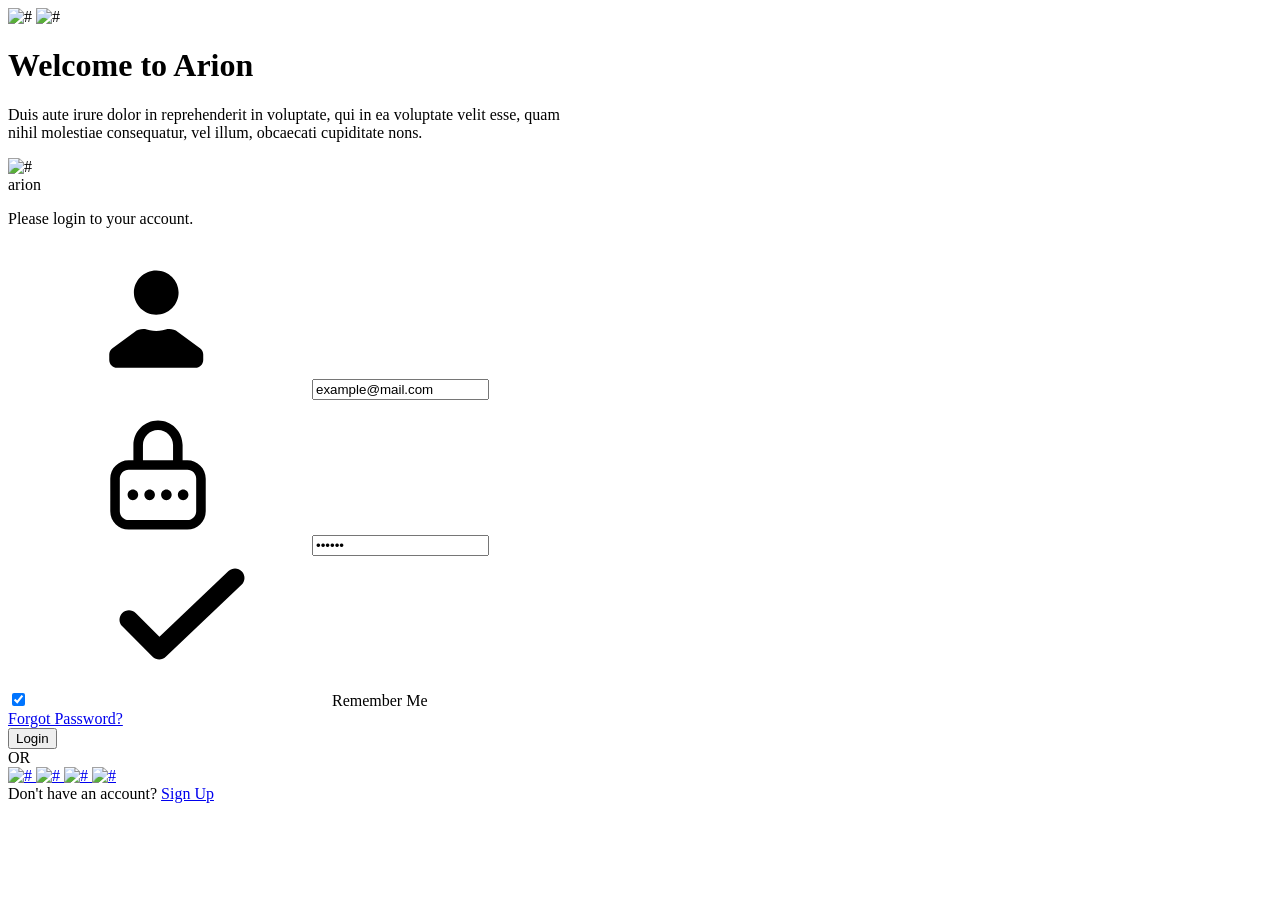
==== src/main/resources/templates/login.html @ 551877e9 "添加前端模板页面" ====
<!DOCTYPE html>
<html class="no-js" lang="en" data-theme="light">

<head>
    <meta charset="utf-8" />
    <meta http-equiv="X-UA-Compatible" content="IE=edge" />
    <meta name="MobileOptimized" content="320" />
    <meta name="HandheldFriendly" content="True" />
    <meta name="viewport" content="width=device-width, initial-scale=1.0" />
    <title>Arion Admin Dashboard</title>
    <meta name="description" content="Arion — This is the best dashboard" />
    <meta name="msapplication-tap-highlight" content="no" />
    <meta name="mobile-web-app-capable" content="yes" />
    <meta name="application-name" content="Arion — This is the best dashboard" />
    <meta name="apple-mobile-web-app-title" content="Arion Admin Dashboard" />
    <meta name="apple-mobile-web-app-capable" content="yes" />
    <meta name="apple-mobile-web-app-status-bar-style" content="black" />
    <link rel="stylesheet" href="css/bootstrap.min.css" />
    <link rel="stylesheet" href="css/apexcharts.css" />
    <link rel="stylesheet" href="css/tippy/tippy.css" />
    <link rel="stylesheet" href="css/flatpickr.min.css" />
    <link rel="stylesheet" href="css/select2.min.css" />
    <link rel="stylesheet" href="css/quill/quill.snow.css" />
    <link rel="stylesheet" href="css/quill/quill.core.css" />
    <link rel="stylesheet" href="css/filepond.min.css" />
    <link rel="stylesheet" href="css/filepond-plugin-image-preview.min.css" />
    <link rel="stylesheet" href="css/swiper-bundle.min.css" />
    <link rel="stylesheet" href="css/style.css" />
    <link rel="apple-touch-icon" sizes="57x57" href="img/content/favicons/apple-icon-57x57.png" />
    <link rel="apple-touch-icon" sizes="60x60" href="img/content/favicons/apple-icon-60x60.png" />
    <link rel="apple-touch-icon" sizes="72x72" href="img/content/favicons/apple-icon-72x72.png" />
    <link rel="apple-touch-icon" sizes="76x76" href="img/content/favicons/apple-icon-76x76.png" />
    <link rel="apple-touch-icon" sizes="114x114" href="img/content/favicons/apple-icon-114x114.png" />
    <link rel="apple-touch-icon" sizes="120x120" href="img/content/favicons/apple-icon-120x120.png" />
    <link rel="apple-touch-icon" sizes="144x144" href="img/content/favicons/apple-icon-144x144.png" />
    <link rel="apple-touch-icon" sizes="152x152" href="img/content/favicons/apple-icon-152x152.png" />
    <link rel="apple-touch-icon" sizes="180x180" href="img/content/favicons/apple-icon-180x180.png" />
    <link rel="icon" type="image/png" sizes="192x192" href="img/content/favicons/android-icon-192x192.png" />
    <link rel="icon" type="image/png" sizes="32x32" href="img/content/favicons/favicon-32x32.png" />
    <link rel="icon" type="image/png" sizes="96x96" href="img/content/favicons/favicon-96x96.png" />
    <link rel="icon" type="image/png" sizes="16x16" href="img/content/favicons/favicon-16x16.png" />
    <!-- <link rel="manifest" href="img/content/favicons/manifest.json" />-->
    <meta name="msapplication-TileColor" content="#ffffff" />
    <meta name="msapplication-TileImage" content="/ms-icon-144x144.png" />
    <meta name="theme-color" content="#ffffff" />
</head>

<body>
    <svg xmlns="http://www.w3.org/2000/svg" style="border: 0 !important; clip: rect(0 0 0 0) !important; height: 1px !important; margin: -1px !important; overflow: hidden !important; padding: 0 !important; position: absolute !important; width: 1px !important;"
    class="root-svg-symbols-element">
        <symbol id="icon-action" viewBox="0 0 22 22">
            <path d="M14.2 6.6H6.2V5L3 7.8L6.2 10.6V9H14.2V6.6ZM19 13.4L15.8 10.6V12.2H7.8V14.6H15.8V16.2L19 13.4Z" />
        </symbol>
        <symbol id="icon-archive" viewBox="0 0 14 13">
            <path d="M13,5v6a2,2,0,0,1-2,2H3a2,2,0,0,1-2-2V5A1,1,0,0,1,0,4V1A1,1,0,0,1,1,0H13a1,1,0,0,1,1,1V4A1,1,0,0,1,13,5ZM2,11a1,1,0,0,0,1,1h8a1,1,0,0,0,1-1V5H2ZM13,1H1V4H13ZM8.5,8h-3a.5.5,0,0,1,0-1h3a.5.5,0,0,1,0,1Z" />
        </symbol>
        <symbol id="icon-arrow-down" viewBox="0 0 22 22">
            <path d="M7 8H15L11 13L7 8Z" />
        </symbol>
        <symbol id="icon-attachment" viewBox="0 0 22 22">
            <path d="M7.91455 19C6.86045 19 5.87319 18.5469 5.16067 17.8245C3.77883 16.4236 3.39404 13.9787 5.33105 12.0154C6.46505 10.8659 11.01 6.25768 13.278 3.95803C14.0835 3.14169 15.1082 2.82576 16.089 3.09271C17.0534 3.35394 17.8426 4.15477 18.101 5.13194C18.3635 6.12788 18.0529 7.16708 17.2483 7.98343L9.64776 15.6897C9.21405 16.1297 8.72327 16.3901 8.23087 16.4424C7.74254 16.4946 7.27703 16.3363 6.95094 16.0056C6.3607 15.4048 6.27592 14.2774 7.2591 13.2815L12.5973 7.86914C12.8166 7.64709 13.172 7.64709 13.3913 7.86914C13.6106 8.09119 13.6106 8.45201 13.3913 8.67406L8.05233 14.0872C7.5909 14.5542 7.54851 15.0007 7.74498 15.2007C7.8314 15.2873 7.96184 15.3273 8.11266 15.3101C8.34337 15.2864 8.60669 15.1338 8.85371 14.8848L16.4542 7.17933C16.976 6.65034 17.1757 6.02828 17.0167 5.42827C16.8602 4.83642 16.3825 4.35233 15.7996 4.19314C15.2077 4.03232 14.593 4.23559 14.0713 4.76458C11.8033 7.06504 7.2591 11.6725 6.12428 12.8219C4.64381 14.3232 4.99844 16.0514 5.9539 17.0204C6.91018 17.9894 8.61321 18.3502 10.0945 16.8473L18.0415 8.78998C18.2608 8.56793 18.6162 8.56793 18.8355 8.78998C19.0548 9.01202 19.0548 9.37285 18.8355 9.59571L10.8886 17.653C9.95184 18.6016 8.90263 19 7.91455 19Z"
            />
        </symbol>
        <symbol id="icon-back-time" viewBox="0 0 22 22">
            <path d="M12.0118 4C8.21165 4 5.12022 7.04073 5.02789 10.8259V11.0009H3L6.07262 14.325L9.05974 11.0009H6.77537V10.8259C6.86684 8.00622 9.17601 5.75085 12.0118 5.75085C14.9066 5.75085 17.2534 8.10183 17.2534 11.0009C17.2534 13.8999 14.9066 16.2509 12.0118 16.2509C10.8517 16.2509 9.77959 15.871 8.91098 15.2324L7.70895 16.5163C8.89559 17.4451 10.3892 18 12.0118 18C15.8718 18 19 14.8671 19 11.0009C19 7.13463 15.8718 4 12.0118 4ZM11.1569 6.73256V11.0009C11.1569 11.1118 11.18 11.2228 11.2227 11.327C11.2663 11.4311 11.3287 11.5259 11.4074 11.6044L14.1431 14.3361C14.3851 14.1799 14.6134 14.004 14.816 13.8L12.8667 11.8545V6.73256H11.1569Z"
            />
        </symbol>
        <symbol id="icon-bell" viewBox="0 0 22 22">
            <path fill-rule="evenodd" clip-rule="evenodd" d="M10.31 4.757C10.31 4.757 10.314 4.764 10.319 4.782C10.312 4.767 10.309 4.758 10.31 4.757ZM11.824 6.687L11 6.425L10.176 6.687C10.168 6.69 10.155 6.695 10.137 6.703C10.078 6.729 9.978 6.777 9.858 6.851C9.611 7.003 9.329 7.234 9.113 7.564C8.634 8.297 8.635 9.072 8.635 9.38V9.4C8.635 10.049 8.462 11.135 7.933 12.405C7.58 13.255 7.127 14.04 6.786 14.579C7.214 14.645 7.668 14.698 8.045 14.726C8.2 14.738 8.348 14.749 8.49 14.76C9.36 14.827 10.042 14.88 11 14.88C11.958 14.88 12.64 14.827 13.51 14.76C13.652 14.749 13.8 14.738 13.955 14.726C14.332 14.698 14.786 14.645 15.214 14.579C14.872 14.04 14.42 13.255 14.067 12.405C13.538 11.135 13.365 10.049 13.365 9.4V9.38C13.365 9.072 13.366 8.297 12.887 7.564C12.671 7.234 12.389 7.003 12.142 6.851C12.022 6.777 11.922 6.729 11.863 6.703C11.845 6.695 11.832 6.69 11.824 6.687ZM5.791 14.373L5.796 14.376C5.792 14.374 5.791 14.373 5.791 14.373ZM16.209 14.373C16.209 14.373 16.208 14.374 16.204 14.376L16.209 14.373ZM11.681 4.782C11.686 4.764 11.69 4.757 11.69 4.757C11.691 4.758 11.688 4.767 11.681 4.782ZM10.011 3.4C10.467 3 10.888 3 11 3C11.112 3 11.533 3 11.989 3.4C12.446 3.8 12.522 4.6 12.522 4.6C12.522 4.6 13.854 5.023 14.728 6.36C15.572 7.65 15.567 8.982 15.565 9.362V9.4C15.565 9.72 15.665 10.52 16.098 11.56C16.531 12.6 17.163 13.56 17.391 13.88C17.437 13.944 17.488 14.007 17.542 14.072C17.756 14.334 18 14.633 18 15.16C18 15.818 17.62 16.12 17.163 16.36C16.707 16.6 15.185 16.84 14.12 16.92C13.972 16.931 13.828 16.942 13.688 16.953H13.687C12.814 17.021 12.048 17.08 11 17.08C9.952 17.08 9.186 17.021 8.313 16.953H8.312C8.172 16.942 8.028 16.931 7.88 16.92C6.815 16.84 5.293 16.6 4.837 16.36C4.38 16.12 4 15.818 4 15.16C4 14.633 4.244 14.334 4.458 14.072C4.512 14.007 4.563 13.944 4.609 13.88C4.837 13.56 5.469 12.6 5.902 11.56C6.335 10.52 6.435 9.72 6.435 9.4V9.362C6.433 8.982 6.428 7.65 7.272 6.36C8.146 5.023 9.478 4.6 9.478 4.6C9.478 4.6 9.554 3.8 10.011 3.4ZM9.096 17.704C9.096 17.704 9.5 19 11 19C12.5 19 12.905 17.704 12.905 17.704H9.096Z"
            />
        </symbol>
        <symbol id="icon-bill" viewBox="0 0 42 42">
            <path fill-rule="evenodd" clip-rule="evenodd" d="M9.54541 6.36943V35.8611C9.54541 36.1224 9.83734 36.2742 10.0473 36.1222L12.8597 34.0858C13.079 33.9271 13.3735 33.9258 13.5941 34.0828L16.415 36.0907C16.747 36.327 17.1906 36.3243 17.5197 36.084L20.2487 34.0908C20.4697 33.9294 20.7677 33.9288 20.9894 34.0893L23.7566 36.0928C24.0822 36.3286 24.5188 36.333 24.8489 36.1038L27.7776 34.0709C27.9947 33.9202 28.2811 33.9208 28.4975 34.0723L31.4476 36.1372C31.6581 36.2845 31.9454 36.132 31.9454 35.8731V6.36943C31.9454 6.01479 31.6613 5.72729 31.3109 5.72729H10.18C9.82951 5.72729 9.54541 6.01479 9.54541 6.36943ZM12.9721 12.2771C12.9721 11.9225 13.2562 11.635 13.6066 11.635H22.0463C22.3968 11.635 22.6808 11.9225 22.6808 12.2771C22.6808 12.6318 22.3968 12.9193 22.0463 12.9193H13.6066C13.2562 12.9193 12.9721 12.6318 12.9721 12.2771ZM12.9721 14.942C12.9721 14.5873 13.2562 14.2998 13.6066 14.2998H20.1744C20.5248 14.2998 20.8089 14.5873 20.8089 14.942C20.8089 15.2966 20.5248 15.5841 20.1744 15.5841H13.6066C13.2562 15.5841 12.9721 15.2966 12.9721 14.942ZM12.9721 18.4737C12.9721 18.1191 13.2562 17.8316 13.6066 17.8316H22.0463C22.3968 17.8316 22.6808 18.1191 22.6808 18.4737C22.6808 18.8284 22.3968 19.1159 22.0463 19.1159H13.6066C13.2562 19.1159 12.9721 18.8284 12.9721 18.4737ZM12.9721 21.2028C12.9721 20.8481 13.2562 20.5607 13.6066 20.5607H20.1744C20.5248 20.5607 20.8089 20.8481 20.8089 21.2028C20.8089 21.5575 20.5248 21.8449 20.1744 21.8449H13.6066C13.2562 21.8449 12.9721 21.5575 12.9721 21.2028ZM12.9721 24.7345C12.9721 24.3799 13.2562 24.0925 13.6066 24.0925H22.0463C22.3968 24.0925 22.6808 24.3799 22.6808 24.7345C22.6808 25.0891 22.3968 25.3767 22.0463 25.3767H13.6066C13.2562 25.3767 12.9721 25.0891 12.9721 24.7345ZM12.9721 27.4636C12.9721 27.109 13.2562 26.8215 13.6066 26.8215H20.1744C20.5248 26.8215 20.8089 27.109 20.8089 27.4636C20.8089 27.8183 20.5248 28.1057 20.1744 28.1057H13.6066C13.2562 28.1057 12.9721 27.8183 12.9721 27.4636ZM24.8542 12.2771C24.8542 11.9225 25.1384 11.635 25.4888 11.635H28.1381C28.4886 11.635 28.7726 11.9225 28.7726 12.2771C28.7726 12.6318 28.4886 12.9193 28.1381 12.9193H25.4888C25.1384 12.9193 24.8542 12.6318 24.8542 12.2771ZM25.4888 14.2998C25.1384 14.2998 24.8542 14.5873 24.8542 14.942C24.8542 15.2966 25.1384 15.5841 25.4888 15.5841H28.1381C28.4886 15.5841 28.7726 15.2966 28.7726 14.942C28.7726 14.5873 28.4886 14.2998 28.1381 14.2998H25.4888ZM24.8542 18.4737C24.8542 18.1191 25.1384 17.8316 25.4888 17.8316H28.1381C28.4886 17.8316 28.7726 18.1191 28.7726 18.4737C28.7726 18.8284 28.4886 19.1159 28.1381 19.1159H25.4888C25.1384 19.1159 24.8542 18.8284 24.8542 18.4737ZM25.4888 20.5607C25.1384 20.5607 24.8542 20.8481 24.8542 21.2027C24.8542 21.5575 25.1384 21.8449 25.4888 21.8449H28.1381C28.4886 21.8449 28.7726 21.5575 28.7726 21.2027C28.7726 20.8481 28.4886 20.5607 28.1381 20.5607H25.4888ZM24.8542 24.7346C24.8542 24.3799 25.1384 24.0925 25.4888 24.0925H28.1381C28.4886 24.0925 28.7726 24.3799 28.7726 24.7346C28.7726 25.0892 28.4886 25.3767 28.1381 25.3767H25.4888C25.1384 25.3767 24.8542 25.0892 24.8542 24.7346ZM25.4888 26.8215C25.1384 26.8215 24.8542 27.1091 24.8542 27.4637C24.8542 27.8183 25.1384 28.1057 25.4888 28.1057H28.1381C28.4886 28.1057 28.7726 27.8183 28.7726 27.4637C28.7726 27.1091 28.4886 26.8215 28.1381 26.8215H25.4888Z"
            />
        </symbol>
        <symbol id="icon-calendar" viewBox="0 0 22 22">
            <path d="M17.2222 4.77778H16.3333V6.55556H13.6667V4.77778H8.33333V6.55556H5.66667V4.77778H4.77778C3.79911 4.77778 3 5.57778 3 6.55556V17.2222C3 18.2 3.79911 19 4.77778 19H17.2222C18.2 19 19 18.2 19 17.2222V6.55556C19 5.57778 18.2 4.77778 17.2222 4.77778ZM17.2222 17.2222H4.77778V10.1111H17.2222V17.2222ZM7.88889 3H6.11111V6.11111H7.88889V3ZM15.8889 3H14.1111V6.11111H15.8889V3Z"
            />
        </symbol>
        <symbol id="icon-camera" viewBox="0 0 50 50">
            <path d="M25.0002 22.4431C21.9875 22.4431 19.5456 24.9249 19.5456 27.9828C19.5456 31.0408 21.9875 33.5226 25.0002 33.5226C28.0111 33.5226 30.4547 31.0408 30.4547 27.9828C30.4547 24.9249 28.0111 22.4431 25.0002 22.4431ZM39.5456 16.9033H35.182C34.582 16.9033 33.9347 16.4306 33.7475 15.8507L32.6184 12.4142C32.4275 11.8363 31.7838 11.3635 31.182 11.3635H18.8184C18.2184 11.3635 17.5711 11.8363 17.3838 12.4124L16.2529 15.8507C16.0638 16.4306 15.4184 16.9033 14.8184 16.9033H10.4547C8.45472 16.9033 6.81836 18.5652 6.81836 20.5965V37.2158C6.81836 39.247 8.45472 40.909 10.4547 40.909H39.5456C41.5456 40.909 43.182 39.247 43.182 37.2158V20.5965C43.182 18.5652 41.5456 16.9033 39.5456 16.9033ZM25.0002 37.2158C19.9784 37.2158 15.9093 33.0831 15.9093 27.9828C15.9093 22.8826 19.9784 18.7499 25.0002 18.7499C30.0202 18.7499 34.0911 22.8826 34.0911 27.9828C34.0911 33.0831 30.0202 37.2158 25.0002 37.2158ZM38.6365 22.8124C37.9329 22.8124 37.3638 22.2326 37.3638 21.5179C37.3638 20.807 37.9329 20.2253 38.6365 20.2253C39.3402 20.2253 39.9093 20.8051 39.9093 21.5179C39.9093 22.2326 39.3402 22.8124 38.6365 22.8124Z"
            />
        </symbol>
        <symbol id="icon-cart" viewBox="0 0 22 22">
            <path d="M18.4658 8.33345H14.0151L12.4044 9.94411C12.0018 10.3468 11.4658 10.5681 10.8969 10.5681C10.3262 10.5681 9.79111 10.3459 9.38756 9.94322C8.98578 9.54144 8.76356 9.00633 8.76267 8.43656C8.76267 8.40189 8.77156 8.36811 8.77244 8.33345H3.53333C3.23822 8.33345 3 8.57167 3 8.86678V11.0001H19V8.86678C19 8.57167 18.76 8.33345 18.4658 8.33345ZM11.6827 9.22145L16.176 4.72811C16.3849 4.52011 16.3867 4.18322 16.1778 3.97344L15.36 3.15567C15.152 2.94767 14.8142 2.94856 14.6044 3.15567L10.1111 7.64989C9.67733 8.08367 9.67733 8.78767 10.1111 9.22145C10.5449 9.65433 11.248 9.65522 11.6827 9.22145ZM5.50933 17.4632C5.59556 17.8197 5.96711 18.1112 6.33333 18.1112H15.6667C16.0329 18.1112 16.4044 17.8197 16.4907 17.4632L17.8444 11.889H4.15556L5.50933 17.4632Z"
            />
        </symbol>
        <symbol id="icon-chat-messages" viewBox="0 0 22 22">
            <path d="M7.64 12.96V8H4.6C3.72 8 3 8.72 3 9.6V14.4C3 15.28 3.72 16 4.6 16H5.4V18.4L7.8 16H11.8C12.68 16 13.4 15.28 13.4 14.4V12.944C13.3488 12.9552 13.2944 12.9608 13.24 12.9608H7.64V12.96ZM17.4 4H10.2C9.32 4 8.6 4.72 8.6 5.6V12H14.2L16.6 14.4V12H17.4C18.28 12 19 11.2808 19 10.4V5.6C19 4.72 18.28 4 17.4 4Z"
            />
        </symbol>
        <symbol id="icon-chat" viewBox="0 0 22 22">
            <path d="M7.64 12.96V8H4.6C3.72 8 3 8.72 3 9.6V14.4C3 15.28 3.72 16 4.6 16H5.4V18.4L7.8 16H11.8C12.68 16 13.4 15.28 13.4 14.4V12.944C13.3488 12.9552 13.2944 12.9608 13.24 12.9608H7.64V12.96ZM17.4 4H10.2C9.32 4 8.6 4.72 8.6 5.6V12H14.2L16.6 14.4V12H17.4C18.28 12 19 11.2808 19 10.4V5.6C19 4.72 18.28 4 17.4 4Z"
            />
        </symbol>
        <symbol id="icon-checked" viewBox="0 0 14 12">
            <path d="M11.7917 1.2358C12.0798 1.53914 12.0675 2.01865 11.7642 2.30682L5.7036 8.06439C5.40574 8.34735 4.93663 8.34134 4.64613 8.05084L2.22189 5.6266C1.92604 5.33074 1.92604 4.85107 2.22189 4.55522C2.51774 4.25937 2.99741 4.25937 3.29326 4.55522L5.19538 6.45734L10.7206 1.20834C11.024 0.920164 11.5035 0.93246 11.7917 1.2358Z"
            />
        </symbol>
        <symbol id="icon-chevron" viewBox="0 0 24 14">
            <path d="M1.41387 9.81571C2.21327 8.99672 10.6129 0.994835 10.6129 0.994835C11.042 0.557905 11.6004 0.338461 12.1588 0.338461C12.7172 0.338461 13.2756 0.557905 13.7008 0.994835C13.7008 0.994835 22.1043 8.99672 22.8998 9.81571C23.6992 10.6347 23.7541 12.1081 22.8998 12.98C22.0495 13.8539 20.8602 13.9225 19.8158 12.98L12.1588 5.63843L4.50176 12.98C3.45744 13.9225 2.26617 13.8539 1.41387 12.98C0.559601 12.1081 0.612502 10.6347 1.41387 9.81571Z"
            />
        </symbol>
        <symbol id="icon-clipboard" viewBox="0 0 22 22">
            <path fill-rule="evenodd" clip-rule="evenodd" d="M14.365 7L15.3507 4.6C15.9825 4.6 16.5008 5.1032 16.5 5.72V17.88C16.5 18.4952 15.9825 19 15.3499 19H6.14926C5.51672 19 5 18.496 5 17.88V5.72C5 5.1032 5.51672 4.6 6.15008 4.6L7.13587 7H14.365ZM14.4471 4.6L13.7078 6.2H7.79224L7.05372 4.6H8.84456L9.43603 3H12.0648L12.6554 4.6H14.4471ZM7.46458 9.39999H14.0365V10.2H7.46458V9.39999ZM7.46458 15.8H14.0365V16.6H7.46458V15.8ZM14.0365 12.6H7.46458V13.4H14.0365V12.6Z"
            />
        </symbol>
        <symbol id="icon-clock" viewBox="0 0 22 22">
            <path d="M11.0004 3C6.58148 3 3 6.58148 3 10.9996C3 15.4185 6.58148 19 11.0004 19C15.4177 19 19 15.4185 19 10.9996C19 6.58148 15.4177 3 11.0004 3ZM10.9996 17.3326C7.50226 17.3326 4.66658 14.4977 4.66658 10.9996C4.66658 7.50227 7.50143 4.66658 10.9996 4.66658C14.4969 4.66658 17.3334 7.50143 17.3334 10.9996C17.3334 14.4969 14.4969 17.3326 10.9996 17.3326ZM12 6H10.3334V11.2039L7.37857 12.9105L8.21186 14.3537L11.6409 12.373C11.8392 12.2588 12 11.9789 12 11.7497C12 8.90718 12 9.70745 12 6Z"
            />
        </symbol>
        <symbol id="icon-comments" viewBox="0 0 22 22">
            <path d="M3 5.60714V14.4464C3 15.3175 3.7328 16.0536 4.6 16.0536H6.73333V18.7321C6.73333 18.8428 6.80107 18.9421 6.90373 18.9821C6.9352 18.9944 6.96773 19 7 19C7.0736 19 7.1456 18.9695 7.19733 18.9124L9.78453 16.0536H17.4C18.2672 16.0536 19 15.3175 19 14.4464V5.60714C19 4.73607 18.2672 4 17.4 4H4.6C3.7328 4 3 4.73607 3 5.60714ZM13.6667 9.89286C13.6667 9.30196 14.1451 8.82143 14.7333 8.82143C15.3216 8.82143 15.8 9.30196 15.8 9.89286C15.8 10.4837 15.3216 10.9643 14.7333 10.9643C14.1451 10.9643 13.6667 10.4837 13.6667 9.89286ZM9.93333 9.89286C9.93333 9.30196 10.4117 8.82143 11 8.82143C11.5883 8.82143 12.0667 9.30196 12.0667 9.89286C12.0667 10.4837 11.5883 10.9643 11 10.9643C10.4117 10.9643 9.93333 10.4837 9.93333 9.89286ZM6.2 9.89286C6.2 9.30196 6.6784 8.82143 7.26667 8.82143C7.85493 8.82143 8.33333 9.30196 8.33333 9.89286C8.33333 10.4837 7.85493 10.9643 7.26667 10.9643C6.6784 10.9643 6.2 10.4837 6.2 9.89286Z"
            />
        </symbol>
        <symbol id="icon-contacts" viewBox="0 0 22 22">
            <path d="M18.2 6H3.8C3.3576 6 3 6.3576 3 6.8V16.4C3 16.8416 3.3576 17.2 3.8 17.2H18.2C18.6424 17.2 19 16.8416 19 16.4V6.8C19 6.3584 18.6424 6 18.2 6ZM13.4 9.2H16.6V10H13.4V9.2ZM11.8 15.4424C11.6968 15.3608 11.5656 15.2816 11.3768 15.2C10.4328 14.7936 9.008 14.192 9.008 13.4592C9.008 13.0184 9.2952 13.1624 9.4224 12.356C9.4752 12.0216 9.7304 12.3504 9.7784 11.5872C9.7784 11.2832 9.6392 11.2072 9.6392 11.2072C9.6392 11.2072 9.7096 10.7576 9.7376 10.4104C9.7664 10.048 9.5608 8.9704 8.716 8.7328C8.5672 8.5824 8.4672 8.644 8.9224 8.4032C7.9272 8.356 7.6952 8.8768 7.1656 9.26C6.7144 9.596 6.592 10.128 6.6144 10.4112C6.644 10.7576 6.7144 11.208 6.7144 11.208C6.7144 11.208 6.5744 11.2832 6.5744 11.5872C6.6232 12.3504 6.8784 12.0216 6.9304 12.356C7.0568 13.1624 7.3456 13.0184 7.3456 13.4592C7.3456 14.192 5.9208 14.7936 4.9768 15.2C4.8144 15.2704 4.6976 15.3384 4.6 15.408V7.6H11.8V15.4424ZM17.4 12.4H13.4V11.6H17.4V12.4Z"
            />
        </symbol>
        <symbol id="icon-credit-card" viewBox="0 0 22 22">
            <path d="M17.4 6H4.6C3.7192 6 3 6.70714 3 7.57143V15.4286C3 16.2929 3.7192 17 4.6 17H17.4C18.28 17 19 16.2929 19 15.4286V7.57143C19 6.70714 18.28 6 17.4 6ZM17.4 15.4286H4.6V10.7143H17.4V15.4286ZM17.4 8.35714H4.6V7.57143H17.4V8.35714ZM6.2 12.3643V12.8357H6.68V12.3643H6.2ZM9.08 13.3064V13.7786H10.04V13.3064H10.52V12.8349H11V12.3635H10.04V12.8349H9.5592V13.3064H9.08ZM11 13.7786V13.3064H10.5192V13.7786H11ZM8.6 13.7786V13.3064H7.64V13.7786H8.6ZM9.08 12.8349H9.56V12.3635H8.6V13.3056H9.08V12.8349ZM7.1592 13.3064H7.64V12.8349H8.12V12.3635H7.16V12.8349H6.68V13.3064H6.2V13.7786H7.1592V13.3064Z"
            />
        </symbol>
        <symbol id="icon-cross" viewBox="0 0 14 14">
            <path d="M4.91 3.992C5.14252 4.21583 7.41432 6.56773 7.41432 6.56773C7.53837 6.68788 7.60068 6.84423 7.60068 7.00058C7.60068 7.15694 7.53837 7.31329 7.41432 7.43234C7.41432 7.43234 5.14252 9.78533 4.91 10.0081C4.67747 10.2319 4.25916 10.2473 4.01162 10.0081C3.76352 9.76997 3.74405 9.43696 4.01162 9.14455L6.09596 7.00058L4.01162 4.85661C3.74405 4.5642 3.76352 4.23065 4.01162 3.992C4.25916 3.75281 4.67747 3.76762 4.91 3.992Z"
            />
            <path d="M9.08999 3.992C8.85747 4.21583 6.58566 6.56773 6.58566 6.56773C6.46162 6.68788 6.39931 6.84423 6.39931 7.00058C6.39931 7.15694 6.46162 7.31329 6.58566 7.43234C6.58566 7.43234 8.85747 9.78533 9.08999 10.0081C9.32251 10.2319 9.74083 10.2473 9.98837 10.0081C10.2365 9.76997 10.2559 9.43696 9.98837 9.14455L7.90402 7.00058L9.98837 4.85661C10.2559 4.5642 10.2365 4.23065 9.98837 3.992C9.74083 3.75281 9.32251 3.76762 9.08999 3.992Z"
            />
        </symbol>
        <symbol id="icon-dashboard" viewBox="0 0 22 22">
            <path d="M17.4 5H4.6C3.72 5 3 5.675 3 6.5V15.5C3 16.325 3.72 17 4.6 17H17.4C18.28 17 19 16.325 19 15.5V6.5C19 5.675 18.28 5 17.4 5ZM6.6 6.3125C6.9312 6.3125 7.2 6.5645 7.2 6.875C7.2 7.1855 6.9312 7.4375 6.6 7.4375C6.2688 7.4375 6 7.1855 6 6.875C6 6.5645 6.2688 6.3125 6.6 6.3125ZM4.4 6.875C4.4 6.5645 4.6688 6.3125 5 6.3125C5.3312 6.3125 5.6 6.5645 5.6 6.875C5.6 7.1855 5.3312 7.4375 5 7.4375C4.6688 7.4375 4.4 7.1855 4.4 6.875ZM17.4 15.5H4.6V8.75H17.4V15.5ZM17.4 7.25H7.8V6.5H17.4152L17.4 7.25Z"
            />
        </symbol>
        <symbol id="icon-detail" viewBox="0 0 22 22">
            <path d="M11.0004 3C6.58148 3 3 6.58148 3 10.9996C3 15.4185 6.58148 19 11.0004 19C15.4177 19 19 15.4185 19 10.9996C19 6.58148 15.4177 3 11.0004 3ZM11.747 5.88818C12.527 5.88818 12.7562 6.34066 12.7562 6.85813C12.7562 7.50393 12.2395 8.1014 11.3571 8.1014C10.6188 8.1014 10.2671 7.73059 10.2888 7.11645C10.2888 6.59898 10.7213 5.88818 11.747 5.88818ZM9.74882 15.791C9.21551 15.791 8.82636 15.4669 9.19884 14.0461L9.80965 11.5254C9.91547 11.1221 9.93297 10.9604 9.80965 10.9604C9.65049 10.9604 8.95802 11.2387 8.54971 11.5137L8.28389 11.0779C9.57966 9.99547 11.0696 9.3605 11.707 9.3605C12.2404 9.3605 12.3287 9.99047 12.0629 10.9604L11.3629 13.6103C11.2387 14.0786 11.2921 14.2402 11.4162 14.2402C11.5762 14.2402 12.0995 14.0469 12.6145 13.6411L12.9162 14.0461C11.6554 15.306 10.2813 15.791 9.74882 15.791Z"
            />
        </symbol>
        <symbol id="icon-details" viewBox="0 0 22 22">
            <path fill-rule="evenodd" clip-rule="evenodd" d="M7.44444 10.1111C7.44444 9.74292 7.74292 9.44444 8.11111 9.44444H14.3333C14.7015 9.44444 15 9.74292 15 10.1111C15 10.4793 14.7015 10.7778 14.3333 10.7778H8.11111C7.74292 10.7778 7.44444 10.4793 7.44444 10.1111ZM7.44444 12.7778C7.44444 12.4096 7.74292 12.1111 8.11111 12.1111H14.3333C14.7015 12.1111 15 12.4096 15 12.7778C15 13.146 14.7015 13.4444 14.3333 13.4444H8.11111C7.74292 13.4444 7.44444 13.146 7.44444 12.7778ZM7.44444 15.4444C7.44444 15.0763 7.74292 14.7778 8.11111 14.7778H11.2222C11.5904 14.7778 11.8889 15.0763 11.8889 15.4444C11.8889 15.8126 11.5904 16.1111 11.2222 16.1111H8.11111C7.74292 16.1111 7.44444 15.8126 7.44444 15.4444ZM11.4444 4.33333H6.33333V17.6667H16.1111V9C16.1111 9 12.9757 9 12.4578 9C11.9399 9 11.4444 8.47204 11.4444 8.00978C11.4444 7.54752 11.4444 4.33333 11.4444 4.33333ZM17.4444 8.33333V18.1111C17.4444 18.602 17.0465 19 16.5556 19H5.88889C5.39797 19 5 18.602 5 18.1111V3.88889C5 3.39797 5.39797 3 5.88889 3H12.1111L17.4444 8.33333Z"
            />
        </symbol>
        <symbol id="icon-doc" viewBox="0 0 31 40">
            <path fill-rule="evenodd" clip-rule="evenodd" d="M2.49998 0H19.7412L30.9999 11.215V37.5C30.9999 38.8812 29.88 40 28.4999 40H2.49998C1.11994 40 0 38.8812 0 37.5V2.49998C0 1.11877 1.12007 0 2.49998 0Z" fill="#26A6D1" />
            <path fill-rule="evenodd" clip-rule="evenodd" d="M30.9638 11.25H22.25C20.8699 11.25 19.75 10.1301 19.75 8.75004V0.0250244L30.9638 11.25Z" fill="#1E7EA0" />
            <path d="M5.7923 24C5.55897 24 5.37897 23.9367 5.2523 23.81C5.12564 23.6833 5.0623 23.5033 5.0623 23.27V17.68C5.0623 17.4467 5.12564 17.2667 5.2523 17.14C5.37897 17.0133 5.55897 16.95 5.7923 16.95H7.8023C8.56897 16.95 9.22897 17.09 9.78231 17.37C10.3356 17.65 10.759 18.0533 11.0523 18.58C11.3456 19.1067 11.4923 19.7367 11.4923 20.47C11.4923 21.2033 11.3456 21.8367 11.0523 22.37C10.7656 22.8967 10.3456 23.3 9.79231 23.58C9.23897 23.86 8.57564 24 7.8023 24H5.7923ZM7.6923 22.74C9.1923 22.74 9.9423 21.9833 9.9423 20.47C9.9423 18.9633 9.1923 18.21 7.6923 18.21H6.6223V22.74H7.6923ZM15.9293 24.09C15.2293 24.09 14.6193 23.9433 14.0993 23.65C13.5859 23.35 13.1893 22.93 12.9093 22.39C12.6293 21.8433 12.4893 21.2033 12.4893 20.47C12.4893 19.7367 12.6293 19.1 12.9093 18.56C13.1893 18.0133 13.5859 17.5933 14.0993 17.3C14.6193 17.0067 15.2293 16.86 15.9293 16.86C16.6293 16.86 17.2359 17.0067 17.7493 17.3C18.2693 17.5933 18.6693 18.0133 18.9493 18.56C19.2293 19.1 19.3693 19.7367 19.3693 20.47C19.3693 21.2033 19.2293 21.8433 18.9493 22.39C18.6693 22.93 18.2693 23.35 17.7493 23.65C17.2359 23.9433 16.6293 24.09 15.9293 24.09ZM15.9293 22.88C16.5159 22.88 16.9759 22.6733 17.3093 22.26C17.6493 21.8467 17.8193 21.25 17.8193 20.47C17.8193 19.69 17.6526 19.0967 17.3193 18.69C16.9859 18.2767 16.5226 18.07 15.9293 18.07C15.3359 18.07 14.8726 18.2767 14.5393 18.69C14.2126 19.0967 14.0493 19.69 14.0493 20.47C14.0493 21.25 14.2159 21.8467 14.5493 22.26C14.8826 22.6733 15.3426 22.88 15.9293 22.88ZM23.8004 24.09C23.107 24.09 22.5004 23.9433 21.9804 23.65C21.4604 23.3567 21.0604 22.9367 20.7804 22.39C20.5004 21.8433 20.3604 21.2033 20.3604 20.47C20.3604 19.7367 20.5004 19.1 20.7804 18.56C21.0604 18.0133 21.4604 17.5933 21.9804 17.3C22.5004 17.0067 23.107 16.86 23.8004 16.86C24.6737 16.86 25.427 17.1 26.0604 17.58C26.1604 17.66 26.2304 17.74 26.2704 17.82C26.3104 17.9 26.3304 18 26.3304 18.12C26.3304 18.2933 26.2804 18.4433 26.1804 18.57C26.087 18.69 25.9704 18.75 25.8304 18.75C25.737 18.75 25.6537 18.74 25.5804 18.72C25.5137 18.6933 25.437 18.65 25.3504 18.59C25.0837 18.4167 24.837 18.2933 24.6104 18.22C24.3837 18.14 24.1404 18.1 23.8804 18.1C23.2404 18.1 22.757 18.3 22.4304 18.7C22.1104 19.0933 21.9504 19.6833 21.9504 20.47C21.9504 22.0567 22.5937 22.85 23.8804 22.85C24.127 22.85 24.3604 22.8133 24.5804 22.74C24.8004 22.66 25.057 22.5333 25.3504 22.36C25.4504 22.3 25.5337 22.26 25.6004 22.24C25.667 22.2133 25.7437 22.2 25.8304 22.2C25.9704 22.2 26.087 22.2633 26.1804 22.39C26.2804 22.51 26.3304 22.6567 26.3304 22.83C26.3304 22.95 26.307 23.0533 26.2604 23.14C26.2204 23.22 26.1537 23.2967 26.0604 23.37C25.427 23.85 24.6737 24.09 23.8004 24.09Z"
            fill="white" />
        </symbol>
        <symbol id="icon-dot" viewBox="0 0 9 21">
            <circle cx="1.5" cy="19.5" r="1.5" transform="rotate(-90 1.5 19.5)" />
            <circle cx="1.5" cy="13.5" r="1.5" transform="rotate(-90 1.5 13.5)" />
            <circle cx="1.5" cy="7.5" r="1.5" transform="rotate(-90 1.5 7.5)" />
            <circle cx="1.5" cy="1.5" r="1.5" transform="rotate(-90 1.5 1.5)" />
            <circle cx="7.5" cy="19.5" r="1.5" transform="rotate(-90 7.5 19.5)" />
            <circle cx="7.5" cy="13.5" r="1.5" transform="rotate(-90 7.5 13.5)" />
            <circle cx="7.5" cy="7.5" r="1.5" transform="rotate(-90 7.5 7.5)" />
            <circle cx="7.5" cy="1.5" r="1.5" transform="rotate(-90 7.5 1.5)" />
        </symbol>
        <symbol id="icon-dots" viewBox="0 0 25 25">
            <path d="M10.2273 12.499C10.2273 13.6996 11.2006 14.6739 12.4012 14.6739C13.6018 14.6739 14.5751 13.6996 14.5751 12.499C14.5751 11.2984 13.6018 10.3261 12.4012 10.3261C11.2006 10.3261 10.2273 11.2984 10.2273 12.499ZM10.2273 19.416C10.2273 20.6166 11.2006 21.5909 12.4012 21.5909C13.6018 21.5909 14.5751 20.6166 14.5751 19.416C14.5751 18.2154 13.6008 17.2431 12.4012 17.2431C11.2016 17.2431 10.2273 18.2154 10.2273 19.416ZM10.2273 5.58202C10.2273 6.78261 11.2006 7.75692 12.4012 7.75692C13.6018 7.75692 14.5751 6.78261 14.5751 5.58202C14.5751 4.38143 13.6018 3.40909 12.4012 3.40909C11.2006 3.40909 10.2273 4.38143 10.2273 5.58202Z"
            />
        </symbol>
        <symbol id="icon-download" viewBox="0 0 22 22">
            <path d="M17.1765 8.64706H13.4118V3H7.76471V8.64706H4L10.5882 15.2353L17.1765 8.64706ZM4 17.1176V19H17.1765V17.1176H4Z" />
        </symbol>
        <symbol id="icon-drafts" viewBox="0 0 22 22">
            <path d="M17.8736 4.12588C16.5627 2.81406 15.5782 3.01042 15.5782 3.01042L10.0763 8.51223L3.91818 14.6695L3 18.9986L7.32999 18.0804L13.4882 11.9249L18.99 6.42314C18.989 6.42314 19.1863 5.4386 17.8736 4.12588ZM7.07272 17.5604L5.59636 17.8786C5.45454 17.6122 5.28272 17.3458 4.96909 17.0313C4.65454 16.7168 4.38818 16.5468 4.12182 16.4031L4.44 14.9277L4.86727 14.5013C4.86727 14.5013 5.66999 14.5177 6.57726 15.4249C7.48363 16.3304 7.5009 17.1349 7.5009 17.1349L7.07272 17.5604Z"
            />
        </symbol>
        <symbol id="icon-duplicate" viewBox="0 0 14 14">
            <path d="M12,11H5A2,2,0,0,1,3,9V2A2,2,0,0,1,5,0h7a2,2,0,0,1,2,2V9A2,2,0,0,1,12,11Zm1-9a1,1,0,0,0-1-1H5A1,1,0,0,0,4,2V9a1,1,0,0,0,1,1h7a1,1,0,0,0,1-1ZM9,8H8V6H6V5H8V3H9V5h2V6H9ZM2,13H9a1,1,0,0,0,1-1h1a2,2,0,0,1-2,2H2a2,2,0,0,1-2-2V5A2,2,0,0,1,2,3V4A1,1,0,0,0,1,5v7A1,1,0,0,0,2,13Z"
            />
        </symbol>
        <symbol id="icon-email-2" viewBox="0 0 22 22">
            <path d="M14.8417 12.8131C14.8417 13.514 15.0408 13.7935 15.5617 13.7935C16.7225 13.7935 17.4617 12.3125 17.4617 9.84939C17.4617 6.08469 14.7217 4.28244 11.3008 4.28244C7.78167 4.28244 4.58083 6.64539 4.58083 11.111C4.58083 15.3763 7.38083 17.6992 11.6808 17.6992C13.1408 17.6992 14.1208 17.539 15.62 17.0384L15.9417 18.3792C14.4617 18.8607 12.88 19 11.6608 19C6.02083 19 3 15.8961 3 11.1101C3 6.2841 6.50083 3 11.3208 3C16.3408 3 19 6.00375 19 9.68836C19 12.8123 18.0208 15.1952 14.9408 15.1952C13.54 15.1952 12.6208 14.6345 12.5008 13.3922C12.1408 14.7739 11.1808 15.1952 9.88 15.1952C8.14 15.1952 6.68 13.8527 6.68 11.1502C6.68 8.42678 7.96083 6.74468 10.2608 6.74468C11.4808 6.74468 12.2408 7.22528 12.5792 7.98623L13.16 6.92491H14.84V12.8131H14.8417ZM12.3825 10.1698C12.3825 9.06925 11.5617 8.60784 10.8817 8.60784C10.1417 8.60784 9.3225 9.20776 9.3225 10.9708C9.3225 12.3725 9.9425 13.1535 10.8817 13.1535C11.5417 13.1535 12.3825 12.733 12.3825 11.5715V10.1698Z"
            />
        </symbol>
        <symbol id="icon-email" viewBox="0 0 22 22">
            <path d="M17.4 5H4.6C3.72 5 3.008 5.74483 3.008 6.65517L3 15.3448C3 16.2552 3.72 17 4.6 17H17.4C18.28 17 19 16.2552 19 15.3448V6.65517C19 5.74483 18.28 5 17.4 5ZM16.6 15.3448H5.4C4.96 15.3448 4.6 14.9724 4.6 14.5172V8.31034L10.152 11.9021C10.672 12.2414 11.328 12.2414 11.848 11.9021L17.4 8.31034V14.5172C17.4 14.9724 17.04 15.3448 16.6 15.3448ZM11 10.7931L4.6 6.65517H17.4L11 10.7931Z"
            />
        </symbol>
        <symbol id="icon-emoji" viewBox="0 0 22 22">
            <path d="M11 3C6.58167 3 3 6.58167 3 11C3 15.4183 6.58167 19 11 19C15.4175 19 19 15.4183 19 10.9992C19 6.58167 15.4175 3 11 3ZM11 17.3325C7.5025 17.3325 4.66667 14.4975 4.66667 10.9992C4.66667 7.50083 7.50167 4.66667 11 4.66667C14.4975 4.66667 17.3342 7.50167 17.3342 11C17.3342 14.4983 14.4975 17.3325 11 17.3325ZM8.9175 10.7917C9.6075 10.7917 10.1667 10.1392 10.1667 9.33333C10.1667 8.5275 9.60667 7.875 8.91667 7.875C8.22667 7.875 7.66667 8.5275 7.66667 9.33333C7.66667 10.1392 8.22667 10.7917 8.9175 10.7917ZM13.0833 10.7917C13.7742 10.7917 14.3333 10.1392 14.3333 9.33333C14.3333 8.5275 13.7733 7.875 13.0833 7.875C12.3933 7.875 11.8333 8.52833 11.8333 9.33333C11.8333 10.1383 12.3933 10.7917 13.0833 10.7917ZM14.6175 12.1133C14.315 11.9583 13.9383 12.0775 13.7775 12.38C13.7492 12.435 13.0533 13.7075 11.0008 13.7075C8.95833 13.7075 8.25833 12.4467 8.22333 12.3808C8.06667 12.0767 7.69667 11.9525 7.38667 12.1067C7.07833 12.2617 6.95333 12.6367 7.1075 12.9458C7.14917 13.0283 8.1475 14.9575 11.0008 14.9575C13.855 14.9575 14.8517 13.0275 14.8925 12.945C15.0458 12.6392 14.9225 12.27 14.6175 12.1133Z"
            />
        </symbol>
        <symbol id="icon-file-empty" viewBox="0 0 31 40">
            <path fill-rule="evenodd" clip-rule="evenodd" d="M2.49998 0H19.7412L30.9999 11.215V37.5C30.9999 38.8812 29.88 40 28.4999 40H2.49998C1.11994 40 0 38.8812 0 37.5V2.49998C0 1.11877 1.12007 0 2.49998 0Z" fill="#B3C0CE" />
            <path fill-rule="evenodd" clip-rule="evenodd" d="M30.9638 11.25H22.25C20.8699 11.25 19.75 10.1301 19.75 8.75004V0.0250244L30.9638 11.25Z" fill="#8697A8" />
            <path d="M14.8278 23.55C14.4612 23.55 14.1695 23.425 13.9528 23.175C13.7528 22.925 13.6528 22.5917 13.6528 22.175C13.6528 21.325 13.8028 20.6167 14.1028 20.05C14.4195 19.4833 14.8778 18.8583 15.4778 18.175C15.9278 17.6583 16.2528 17.2333 16.4528 16.9C16.6695 16.55 16.7778 16.1583 16.7778 15.725C16.7778 15.2583 16.6028 14.8917 16.2528 14.625C15.9195 14.3417 15.4612 14.2 14.8778 14.2C14.3445 14.2 13.8445 14.3083 13.3778 14.525C12.9278 14.7417 12.3195 15.075 11.5528 15.525C11.0695 15.7917 10.6695 15.925 10.3528 15.925C10.0028 15.925 9.70283 15.775 9.45283 15.475C9.2195 15.1583 9.10283 14.7833 9.10283 14.35C9.10283 14.05 9.15283 13.8 9.25283 13.6C9.3695 13.3833 9.5445 13.1833 9.77783 13C10.5112 12.4167 11.3528 11.9667 12.3028 11.65C13.2695 11.3167 14.2362 11.15 15.2028 11.15C16.2362 11.15 17.1612 11.3333 17.9778 11.7C18.8112 12.0667 19.4528 12.575 19.9028 13.225C20.3695 13.8583 20.6028 14.575 20.6028 15.375C20.6028 15.9917 20.4778 16.5583 20.2278 17.075C19.9945 17.575 19.7112 18.0167 19.3778 18.4C19.0445 18.7667 18.5945 19.225 18.0278 19.775C17.3945 20.3583 16.9195 20.85 16.6028 21.25C16.2862 21.6333 16.0862 22.0667 16.0028 22.55C15.9362 22.8667 15.7945 23.1167 15.5778 23.3C15.3778 23.4667 15.1278 23.55 14.8278 23.55ZM14.8778 29.15C14.2612 29.15 13.7528 28.95 13.3528 28.55C12.9528 28.1333 12.7528 27.6167 12.7528 27C12.7528 26.3833 12.9528 25.875 13.3528 25.475C13.7528 25.0583 14.2612 24.85 14.8778 24.85C15.4778 24.85 15.9778 25.0583 16.3778 25.475C16.7778 25.875 16.9778 26.3833 16.9778 27C16.9778 27.6167 16.7778 28.1333 16.3778 28.55C15.9778 28.95 15.4778 29.15 14.8778 29.15Z"
            fill="white" />
        </symbol>
        <symbol id="icon-flag" viewBox="0 0 22 22">
            <path d="M18.9343 6.18591C10.6329 18.2464 13.4747 5.9548 6.4569 11.8366L8.05247 18.1113H6.25779L3 5.30236L4.64445 4.71213C12.5103 -1.0399 8.40269 9.88549 18.5441 5.8268C18.8676 5.69613 19.1263 5.9068 18.9343 6.18591Z" />
        </symbol>
        <symbol id="icon-folder" viewBox="0 0 22 22">
            <path d="M17.7296 7.24105C17.6407 6.88876 17.2051 6.60132 16.7608 6.60132H11.305C10.8615 6.60132 10.2402 6.34671 9.92631 6.03525L9.44912 5.56447C9.13526 5.25301 8.51475 5 8.07118 5H5.46503C5.02067 5 4.61714 5.3579 4.5683 5.79586L4.3345 8.20264H17.8905L17.7296 7.24105ZM18.5358 9.0033H3.46418C3.19036 9.0033 2.97578 9.2387 3.0022 9.51172L3.74121 17.2533C3.77084 17.5688 4.03666 17.8106 4.35452 17.8106H17.6455C17.9633 17.8106 18.2284 17.5688 18.2588 17.2533L18.9978 9.51172C19.0242 9.2387 18.8096 9.0033 18.5358 9.0033Z"
            />
        </symbol>
        <symbol id="icon-grid" viewBox="0 0 22 22">
            <path fill-rule="evenodd" clip-rule="evenodd" d="M8.33333 3H4.33333C3.596 3 3 3.596 3 4.33333V8.33333C3 9.06933 3.596 9.66667 4.33333 9.66667H8.33333C9.07067 9.66667 9.66667 9.06933 9.66667 8.33333V4.33333C9.66667 3.59733 9.07067 3 8.33333 3ZM17.6667 3H13.6667C12.9293 3 12.3333 3.596 12.3333 4.33333V8.33333C12.3333 9.06933 12.9293 9.66667 13.6667 9.66667H17.6667C18.404 9.66667 19 9.06933 19 8.33333V4.33333C19 3.59733 18.404 3 17.6667 3ZM8.33333 12.3333H4.33333C3.596 12.3333 3 12.9293 3 13.6667V17.6667C3 18.4027 3.596 19 4.33333 19H8.33333C9.07067 19 9.66667 18.4027 9.66667 17.6667V13.6667C9.66667 12.9307 9.07067 12.3333 8.33333 12.3333ZM17.6667 12.3333H13.6667C12.9293 12.3333 12.3333 12.9293 12.3333 13.6667V17.6667C12.3333 18.4027 12.9293 19 13.6667 19H17.6667C18.404 19 19 18.4027 19 17.6667V13.6667C19 12.9307 18.404 12.3333 17.6667 12.3333Z"
            />
        </symbol>
        <symbol id="icon-help" viewBox="0 0 16 16">
            <path d="M7.99982 2.18188C4.78649 2.18188 2.18164 4.78673 2.18164 8.00007C2.18164 11.2134 4.78649 13.8182 7.99982 13.8182C11.2126 13.8182 13.818 11.2134 13.818 7.99946C13.818 4.78673 11.2126 2.18188 7.99982 2.18188ZM7.90831 11.3934H7.8774C7.40346 11.3795 7.06891 11.0298 7.08285 10.5625C7.09619 10.1031 7.43861 9.76916 7.89679 9.76916L7.92467 9.77037C8.41194 9.78431 8.74285 10.1304 8.72891 10.611C8.71497 11.0716 8.37861 11.3934 7.90831 11.3934ZM9.90285 7.43522C9.79134 7.59279 9.54649 7.79037 9.2374 8.03098L8.89679 8.26552C8.71013 8.41098 8.5974 8.54855 8.55558 8.68249C8.52164 8.78795 8.50588 8.81643 8.50285 9.03158V9.08613H7.20285L7.20649 8.97582C7.22285 8.52492 7.23376 8.25825 7.42103 8.03825C7.71497 7.69401 8.36346 7.27582 8.39073 7.25825C8.48407 7.18855 8.56225 7.10916 8.62043 7.0237C8.75679 6.83522 8.81679 6.68734 8.81679 6.5431C8.81679 6.34067 8.7574 6.1534 8.63922 5.98795C8.52528 5.82673 8.30891 5.74673 7.99619 5.74673C7.68588 5.74673 7.47316 5.84492 7.34649 6.04734C7.21558 6.25401 7.14952 6.47158 7.14952 6.69401V6.74976H5.80952L5.81194 6.69158C5.84649 5.87158 6.13982 5.28067 6.68164 4.93582C7.02285 4.71704 7.4477 4.60613 7.94285 4.60613C8.59013 4.60613 9.138 4.7637 9.56831 5.07401C10.0053 5.38855 10.2265 5.86007 10.2265 6.47461C10.2259 6.81825 10.1174 7.14128 9.90285 7.43522Z"
            />
        </symbol>
        <symbol id="icon-home" viewBox="0 0 18 18">
            <path d="M15.2511 9.74455H14.0459V14.0155C14.0459 14.3322 13.9061 14.7273 13.3251 14.7273H10.4417V10.4564H7.55838V14.7273H4.67504C4.09405 14.7273 3.95421 14.3322 3.95421 14.0155V9.74455H2.74897C2.31791 9.74455 2.41018 9.51393 2.70572 9.21212L8.4897 3.49481C8.63027 3.35102 8.8148 3.27984 9.00005 3.27272C9.18531 3.27984 9.36984 3.35031 9.51041 3.49481L15.2937 9.2114C15.5899 9.51393 15.6822 9.74455 15.2511 9.74455Z"
            />
        </symbol>
        <symbol id="icon-import" viewBox="0 0 22 22">
            <path d="M18.2727 12.8909H16.0909V9.07981C16.0911 9.07336 16.0919 9.06705 16.0919 9.06061C16.0919 8.88577 16.0295 8.72591 15.9267 8.60048C15.9257 8.59922 15.9247 8.59792 15.9236 8.59665C15.9102 8.58056 15.8961 8.56514 15.8814 8.55021C15.8792 8.54807 15.8771 8.54589 15.875 8.54376C15.8686 8.53741 15.8626 8.53057 15.856 8.52446L10.5447 3.21314C10.5449 3.21338 10.5445 3.21295 10.5447 3.21314C10.5298 3.19825 10.5135 3.18371 10.4976 3.17033C10.4926 3.16611 10.4874 3.16218 10.4823 3.15806C10.4706 3.1488 10.4588 3.13988 10.4466 3.13139C10.4406 3.12718 10.4345 3.12301 10.4284 3.11898C10.4156 3.11059 10.4025 3.10274 10.3892 3.09522C10.3839 3.09217 10.3787 3.08887 10.3732 3.08596C10.3556 3.07656 10.3376 3.06793 10.3194 3.06002C10.312 3.05682 10.3043 3.05401 10.2968 3.05105C10.2847 3.04625 10.2725 3.04175 10.2601 3.03762C10.2516 3.03481 10.2432 3.0321 10.2346 3.02958C10.2206 3.0255 10.2064 3.02192 10.1921 3.01867C10.1858 3.01726 10.1796 3.01547 10.1731 3.01416C10.1528 3.01008 10.1322 3.00708 10.1116 3.0048C10.1053 3.00407 10.0989 3.00368 10.0925 3.0031C10.0754 3.0016 10.0583 3.00078 10.0411 3.00048C10.0375 3.00048 10.034 3 10.0303 3H3.72727C3.32562 3 3 3.32562 3 3.72727V18.2727C3 18.6744 3.32562 19 3.72727 19H15.3636C15.7653 19 16.0909 18.6744 16.0909 18.2727V14.3455H18.2727C18.6744 14.3455 19 14.0198 19 13.6182C19 13.2165 18.6744 12.8909 18.2727 12.8909ZM14.6364 17.5455H4.45455V4.45455H9.30303V9.06061C9.30303 9.46225 9.62865 9.78788 10.0303 9.78788H14.6364V12.8909L11.7861 12.8908L12.3628 12.3142C12.6468 12.0302 12.6468 11.5697 12.3628 11.2857C12.0787 11.0017 11.6183 11.0017 11.3343 11.2857L9.51607 13.1038C9.51336 13.1065 9.51103 13.1095 9.50841 13.1123C9.49459 13.1265 9.48107 13.141 9.46851 13.1564C9.4639 13.1619 9.45998 13.168 9.45552 13.1737C9.44538 13.1868 9.4352 13.1998 9.42599 13.2136C9.42274 13.2184 9.42007 13.2236 9.41692 13.2285C9.40727 13.2436 9.39777 13.2589 9.38919 13.2748C9.3873 13.2783 9.38579 13.282 9.38395 13.2856C9.37493 13.3032 9.36625 13.3209 9.35864 13.3392C9.35767 13.3416 9.35695 13.3441 9.35598 13.3465C9.34812 13.366 9.3408 13.3857 9.33464 13.4061C9.33382 13.4087 9.33333 13.4114 9.33256 13.4141C9.32674 13.4341 9.32141 13.4543 9.31729 13.4749C9.31607 13.4809 9.31554 13.487 9.31452 13.4931C9.31151 13.5104 9.30846 13.5277 9.30672 13.5455C9.30429 13.5695 9.30303 13.5937 9.30303 13.618C9.30303 13.6424 9.30429 13.6666 9.30672 13.6907C9.30846 13.7084 9.31151 13.7257 9.31452 13.743C9.31554 13.749 9.31607 13.7552 9.31729 13.7612C9.32145 13.7821 9.32684 13.8025 9.33275 13.8226C9.33343 13.825 9.33387 13.8275 9.33464 13.8299C9.34085 13.8503 9.34817 13.8703 9.35607 13.8899C9.35699 13.8922 9.35767 13.8945 9.35864 13.8968C9.36635 13.9153 9.37508 13.9333 9.38424 13.951C9.38599 13.9544 9.38739 13.9579 9.38919 13.9613C9.39782 13.9774 9.40747 13.9929 9.41731 14.0082C9.42027 14.0129 9.42284 14.0178 9.42594 14.0224C9.43549 14.0368 9.44606 14.0503 9.45658 14.0639C9.46061 14.0691 9.46424 14.0746 9.46841 14.0797C9.48238 14.0967 9.49721 14.1129 9.51263 14.1285C9.51379 14.1297 9.51486 14.1311 9.51607 14.1323L11.3343 15.9505C11.4763 16.0926 11.6624 16.1636 11.8485 16.1636C12.0346 16.1636 12.2208 16.0926 12.3628 15.9506C12.6468 15.6666 12.6468 15.2061 12.3628 14.9221L11.7861 14.3454L14.6364 14.3454V17.5455Z"
            />
        </symbol>
        <symbol id="icon-inbox" viewBox="0 0 22 22">
            <path d="M18.4771 10.1484C18.1635 9.77867 16.6467 8.12978 15.9541 7.37689C15.7416 7.14667 15.4378 7 15.1194 7H6.87984C6.56144 7 6.25759 7.14667 6.04506 7.37689C5.35169 8.12978 3.83567 9.77778 3.52213 10.1484C3.13019 10.6116 2.93786 10.9502 3.01786 11.4364C3.09787 11.9227 3.39445 13.7956 3.46718 14.1689C3.53829 14.5413 4.01992 15 4.46924 15H17.53C17.9793 15 18.4609 14.5413 18.5328 14.1689C18.6047 13.7956 18.9021 11.9227 18.9821 11.4364C19.0621 10.9502 18.8698 10.6107 18.4771 10.1484ZM14.2434 10.5582C14.1617 10.5582 14.0874 10.6044 14.051 10.6764L13.3965 12.3333H8.60273L7.94897 10.6764C7.9126 10.6044 7.83826 10.5582 7.75664 10.5582H4.91693L6.55093 8.77778H15.4483L17.0831 10.5582H14.2434Z"
            />
        </symbol>
        <symbol id="icon-invoice" viewBox="0 0 22 22">
            <path fill-rule="evenodd" clip-rule="evenodd" d="M4.25 3C4.25 2.58579 4.58579 2.25 5 2.25H17C17.4142 2.25 17.75 2.58579 17.75 3V19C17.75 19.3019 17.569 19.5744 17.2907 19.6914C17.0123 19.8084 16.691 19.7471 16.4753 19.5359L14.8586 17.9529L13.4652 19.5016C13.323 19.6597 13.1203 19.75 12.9077 19.75C12.695 19.75 12.4924 19.6597 12.3501 19.5016L10.9911 17.991L9.63198 19.5016C9.48975 19.6597 9.28709 19.75 9.07443 19.75C8.86177 19.75 8.65911 19.6597 8.51687 19.5016L7.12567 17.9553L5.52692 19.5337C5.31167 19.7462 4.98984 19.8086 4.71077 19.692C4.43169 19.5753 4.25 19.3025 4.25 19V3ZM5.75 3.75V17.2056L6.63088 16.336C6.77672 16.192 6.97513 16.114 7.17998 16.12C7.38483 16.1261 7.57828 16.2157 7.71535 16.3681L9.07443 17.8787L10.4335 16.3681C10.5757 16.21 10.7784 16.1197 10.9911 16.1197C11.2037 16.1197 11.4064 16.21 11.5486 16.3681L12.9077 17.8787L14.2668 16.3681C14.4035 16.2161 14.5963 16.1266 14.8006 16.1201C15.0049 16.1136 15.203 16.1908 15.349 16.3338L16.25 17.216V3.75H5.75ZM7.10455 5.46254C7.10455 5.04833 7.44034 4.71254 7.85455 4.71254H12.0363C12.4505 4.71254 12.7863 5.04833 12.7863 5.46254C12.7863 5.87676 12.4505 6.21254 12.0363 6.21254H7.85455C7.44034 6.21254 7.10455 5.87676 7.10455 5.46254ZM13.3772 5.46254C13.3772 5.04833 13.713 4.71254 14.1272 4.71254H14.1599C14.5741 4.71254 14.9099 5.04833 14.9099 5.46254C14.9099 5.87676 14.5741 6.21254 14.1599 6.21254H14.1272C13.713 6.21254 13.3772 5.87676 13.3772 5.46254ZM7.10455 8.22425C7.10455 7.81004 7.44034 7.47425 7.85455 7.47425H10.4682C10.8824 7.47425 11.2182 7.81004 11.2182 8.22425C11.2182 8.63846 10.8824 8.97425 10.4682 8.97425H7.85455C7.44034 8.97425 7.10455 8.63846 7.10455 8.22425ZM7.10455 11.5383C7.10455 11.1241 7.44034 10.7883 7.85455 10.7883H12.0363C12.4505 10.7883 12.7863 11.1241 12.7863 11.5383C12.7863 11.9525 12.4505 12.2883 12.0363 12.2883H7.85455C7.44034 12.2883 7.10455 11.9525 7.10455 11.5383ZM13.3772 11.5383C13.3772 11.1241 13.713 10.7883 14.1272 10.7883H14.1599C14.5741 10.7883 14.9099 11.1241 14.9099 11.5383C14.9099 11.9525 14.5741 12.2883 14.1599 12.2883H14.1272C13.713 12.2883 13.3772 11.9525 13.3772 11.5383ZM7.10455 14.3C7.10455 13.8858 7.44034 13.55 7.85455 13.55H10.4682C10.8824 13.55 11.2182 13.8858 11.2182 14.3C11.2182 14.7142 10.8824 15.05 10.4682 15.05H7.85455C7.44034 15.05 7.10455 14.7142 7.10455 14.3Z"
            />
        </symbol>
        <symbol id="icon-keyboard-down" viewBox="0 0 11 6">
            <path d="M10.6579 1.76106C10.3062 2.12142 6.61033 5.64225 6.61033 5.64225C6.42153 5.8345 6.17583 5.93105 5.93013 5.93105C5.68443 5.93105 5.43873 5.8345 5.25166 5.64225C5.25166 5.64225 1.5541 2.12142 1.20408 1.76106C0.852345 1.4007 0.828207 0.752401 1.20408 0.368765C1.57824 -0.0157329 2.10153 -0.0459065 2.56103 0.368765L5.93013 3.59906L9.29923 0.368765C9.75873 -0.0459065 10.2829 -0.0157329 10.6579 0.368765C11.0338 0.752401 11.0105 1.4007 10.6579 1.76106Z"
            />
        </symbol>
        <symbol id="icon-keyboard-left" viewBox="0 0 6 10">
            <path d="M4.30791 9.72675C3.94755 9.37501 0.426722 5.67918 0.426722 5.67918C0.234473 5.49038 0.137917 5.24468 0.137917 4.99898C0.137917 4.75328 0.234473 4.50758 0.426722 4.3205C0.426722 4.3205 3.94755 0.622945 4.30791 0.272931C4.66827 -0.0788069 5.31657 -0.102945 5.7002 0.272931C6.0847 0.647084 6.11488 1.17038 5.7002 1.62988L2.46991 4.99898L5.7002 8.36808C6.11488 8.82758 6.0847 9.35174 5.7002 9.72675C5.31657 10.1026 4.66827 10.0794 4.30791 9.72675Z"
            />
        </symbol>
        <symbol id="icon-keyboard-right" viewBox="0 0 6 10">
            <path d="M1.69209 0.273249C2.05245 0.624986 5.57328 4.32082 5.57328 4.32082C5.76553 4.50962 5.86208 4.75532 5.86208 5.00102C5.86208 5.24672 5.76553 5.49242 5.57328 5.6795C5.57328 5.6795 2.05245 9.37706 1.69209 9.72707C1.33173 10.0788 0.683431 10.1029 0.299795 9.72707C-0.0847026 9.35292 -0.114876 8.82962 0.299795 8.37012L3.53009 5.00102L0.299795 1.63192C-0.114876 1.17242 -0.0847026 0.648263 0.299795 0.273249C0.683431 -0.102628 1.33173 -0.0793515 1.69209 0.273249Z"
            />
        </symbol>
        <symbol id="icon-language" viewBox="0 0 27 27">
            <path d="M13.501 3.68182C8.08563 3.68182 3.68176 8.0867 3.68176 13.5C3.68176 18.9133 8.08563 23.3182 13.501 23.3182C18.9143 23.3182 23.3191 18.9133 23.3191 13.5C23.3191 8.0867 18.9143 3.68182 13.501 3.68182ZM21.8751 13.5C21.8751 15.4156 21.2246 17.1818 20.1405 18.5932C19.8337 18.3539 19.5074 17.7065 19.8143 17.0356C20.1241 16.3606 20.2049 14.7978 20.1334 14.1893C20.0659 13.5818 19.7498 12.1183 18.8918 12.104C18.0347 12.0917 17.4466 11.8084 16.9373 10.7918C15.8809 8.67682 18.9204 8.2708 17.8639 7.1008C17.5684 6.77148 16.0404 8.45284 15.8164 6.21205C15.8021 6.05148 15.9545 5.81114 16.1601 5.56159C19.4778 6.67636 21.8751 9.81307 21.8751 13.5ZM12.3504 5.20875C12.1499 5.59943 11.6212 5.75795 11.3001 6.05148C10.6005 6.68455 10.2998 6.59659 9.92347 7.20409C9.54403 7.81159 8.32085 8.68602 8.32085 9.12579C8.32085 9.56557 8.93858 10.0831 9.24744 9.98284C9.55631 9.88057 10.3714 9.8867 10.8501 10.0544C11.3297 10.2242 14.853 10.394 13.7301 13.3722C13.3741 14.3192 11.8145 14.1597 11.3993 15.7275C11.3369 15.9576 11.1211 16.9405 11.1078 17.2616C11.0822 17.7586 11.4596 19.6323 10.9799 19.6323C10.4982 19.6323 9.20244 17.956 9.20244 17.6523C9.20244 17.3485 8.86699 16.2839 8.86699 15.3716C8.86699 14.4603 7.31449 14.4747 7.31449 13.2627C7.31449 12.1705 8.15619 11.6264 7.96699 11.1017C7.78188 10.5801 6.30301 10.5627 5.68631 10.4983C6.76324 7.70523 9.29654 5.63216 12.3504 5.20875ZM10.8664 21.4466C11.3696 21.1807 11.4207 20.837 11.8769 20.8197C12.3985 20.7961 12.8229 20.6161 13.411 20.4862C13.9326 20.3727 14.8663 19.843 15.6876 19.7755C16.381 19.7192 17.7484 19.8113 18.1165 20.4801C16.7921 21.3607 15.2038 21.8741 13.4999 21.8741C12.5805 21.8741 11.6948 21.7217 10.8664 21.4466Z"
            />
        </symbol>
        <symbol id="icon-like" viewBox="0 0 22 22">
            <path d="M17.6884 6.06867C16.1331 4.64378 13.6114 4.64378 12.0561 6.06867L11.0003 7.03655L9.94365 6.06867C8.38837 4.64378 5.86755 4.64378 4.31227 6.06867C2.56258 7.67282 2.56258 10.2672 4.31227 11.8704L11.0003 18L17.6884 11.8704C19.4372 10.2672 19.4372 7.67189 17.6884 6.06867Z"
            />
        </symbol>
        <symbol id="icon-list" viewBox="0 0 22 22">
            <path d="M16.0286 9.71429H9.4C8.76914 9.71429 8.71429 10.2251 8.71429 10.8571C8.71429 11.4891 8.76914 12 9.4 12H16.0286C16.6594 12 16.7143 11.4891 16.7143 10.8571C16.7143 10.2251 16.6594 9.71429 16.0286 9.71429ZM18.3143 15.4286H9.4C8.76914 15.4286 8.71429 15.9394 8.71429 16.5714C8.71429 17.2034 8.76914 17.7143 9.4 17.7143H18.3143C18.9451 17.7143 19 17.2034 19 16.5714C19 15.9394 18.9451 15.4286 18.3143 15.4286ZM9.4 6.28571H18.3143C18.9451 6.28571 19 5.77486 19 5.14286C19 4.51086 18.9451 4 18.3143 4H9.4C8.76914 4 8.71429 4.51086 8.71429 5.14286C8.71429 5.77486 8.76914 6.28571 9.4 6.28571ZM5.74286 9.71429H3.68571C3.05486 9.71429 3 10.2251 3 10.8571C3 11.4891 3.05486 12 3.68571 12H5.74286C6.37371 12 6.42857 11.4891 6.42857 10.8571C6.42857 10.2251 6.37371 9.71429 5.74286 9.71429ZM5.74286 15.4286H3.68571C3.05486 15.4286 3 15.9394 3 16.5714C3 17.2034 3.05486 17.7143 3.68571 17.7143H5.74286C6.37371 17.7143 6.42857 17.2034 6.42857 16.5714C6.42857 15.9394 6.37371 15.4286 5.74286 15.4286ZM5.74286 4H3.68571C3.05486 4 3 4.51086 3 5.14286C3 5.77486 3.05486 6.28571 3.68571 6.28571H5.74286C6.37371 6.28571 6.42857 5.77486 6.42857 5.14286C6.42857 4.51086 6.37371 4 5.74286 4Z"
            />
        </symbol>
        <symbol id="icon-location" viewBox="0 0 22 22">
            <path d="M18.4203 17.4816L17.3009 14.2H16.0727L16.7548 17.4H4.74567L5.42776 14.2H4.1995L3.07933 17.4816C2.79519 18.3168 3.29878 19 4.1995 19H17.3009C18.2017 19 18.7052 18.3168 18.4203 17.4816ZM14.8444 7C14.8444 4.7912 13.0119 3 10.7502 3C8.48858 3 6.65602 4.7912 6.65602 7C6.65602 10.82 10.7502 15 10.7502 15C10.7502 15 14.8444 10.82 14.8444 7ZM8.53935 7.048C8.53935 5.8552 9.52851 4.8888 10.7502 4.8888C11.9719 4.8888 12.9611 5.8552 12.9611 7.048C12.9611 8.2416 11.9711 9.208 10.7502 9.208C9.52933 9.208 8.53935 8.2408 8.53935 7.048Z"
            />
        </symbol>
        <symbol id="icon-logout" viewBox="0 0 22 22">
            <path d="M19 11L13.6667 6.55556V9.22222H7.44444V12.7778H13.6667V15.4444L19 11ZM4.77778 4.77778H11.8889V3H4.77778C3.8 3 3 3.8 3 4.77778V17.2222C3 18.2 3.8 19 4.77778 19H11.8889V17.2222H4.77778V4.77778Z" />
        </symbol>
        <symbol id="icon-menu" viewBox="0 0 22 22">
            <path d="M3 16C3 15.4477 3.44772 15 4 15H13C13.5523 15 14 15.4477 14 16C14 16.5523 13.5523 17 13 17H4C3.44772 17 3 16.5523 3 16Z" />
            <path d="M3 6C3 5.44772 3.44772 5 4 5H18C18.5523 5 19 5.44772 19 6C19 6.55228 18.5523 7 18 7H4C3.44772 7 3 6.55228 3 6Z" />
            <path d="M3 11C3 10.4477 3.44772 10 4 10H18C18.5523 10 19 10.4477 19 11C19 11.5523 18.5523 12 18 12H4C3.44772 12 3 11.5523 3 11Z" />
        </symbol>
        <symbol id="icon-message" viewBox="0 0 22 22">
            <path d="M17.4 5H4.6C3.72 5 3.008 5.74483 3.008 6.65517L3 15.3448C3 16.2552 3.72 17 4.6 17H17.4C18.28 17 19 16.2552 19 15.3448V6.65517C19 5.74483 18.28 5 17.4 5ZM16.6 15.3448H5.4C4.96 15.3448 4.6 14.9724 4.6 14.5172V8.31034L10.152 11.9021C10.672 12.2414 11.328 12.2414 11.848 11.9021L17.4 8.31034V14.5172C17.4 14.9724 17.04 15.3448 16.6 15.3448ZM11 10.7931L4.6 6.65517H17.4L11 10.7931Z"
            />
        </symbol>
        <symbol id="icon-more" viewBox="0 0 25 25">
            <path d="M12.501 10.2273C11.3004 10.2273 10.3261 11.2006 10.3261 12.4012C10.3261 13.6018 11.3004 14.5751 12.501 14.5751C13.7016 14.5751 14.6739 13.6018 14.6739 12.4012C14.6739 11.2006 13.7016 10.2273 12.501 10.2273ZM5.58402 10.2273C4.38343 10.2273 3.40912 11.2006 3.40912 12.4012C3.40912 13.6018 4.38343 14.5751 5.58402 14.5751C6.78461 14.5751 7.75694 13.6008 7.75694 12.4012C7.75694 11.2016 6.78461 10.2273 5.58402 10.2273ZM19.418 10.2273C18.2174 10.2273 17.2431 11.2006 17.2431 12.4012C17.2431 13.6018 18.2174 14.5751 19.418 14.5751C20.6186 14.5751 21.5909 13.6018 21.5909 12.4012C21.5909 11.2006 20.6186 10.2273 19.418 10.2273Z"
            />
        </symbol>
        <symbol id="icon-move" viewBox="0 0 9 24">
            <circle cx="1.5" cy="1.5" r="1.5" />
            <circle cx="1.5" cy="8.5" r="1.5" />
            <circle cx="1.5" cy="15.5" r="1.5" />
            <circle cx="1.5" cy="22.5" r="1.5" />
            <circle cx="7.5" cy="1.5" r="1.5" />
            <circle cx="7.5" cy="8.5" r="1.5" />
            <circle cx="7.5" cy="15.5" r="1.5" />
            <circle cx="7.5" cy="22.5" r="1.5" />
        </symbol>
        <symbol id="icon-password" viewBox="0 0 22 22">
            <path fill-rule="evenodd" clip-rule="evenodd" d="M11.0002 4.4C9.78087 4.4 8.7924 5.38848 8.7924 6.60782V8.84119H13.208V6.60782C13.208 5.38848 12.2196 4.4 11.0002 4.4ZM14.608 8.84119V6.60782C14.608 4.61528 12.9928 3 11.0002 3C9.00767 3 7.3924 4.61528 7.3924 6.60782V8.84119H6.69994C5.20877 8.84119 3.99994 10.05 3.99994 11.5412V16.303C3.99994 17.7941 5.20877 19.003 6.69994 19.003H15.3005C16.7917 19.003 18.0005 17.7941 18.0005 16.303V11.5412C18.0005 10.05 16.7917 8.84119 15.3005 8.84119H14.608ZM6.69994 10.2412C5.98197 10.2412 5.39994 10.8232 5.39994 11.5412V16.303C5.39994 17.021 5.98197 17.603 6.69994 17.603H15.3005C16.0185 17.603 16.6005 17.021 16.6005 16.303V11.5412C16.6005 10.8232 16.0185 10.2412 15.3005 10.2412H13.908H8.0924H6.69994ZM14.6882 14.6887C15.1166 14.6887 15.464 14.34 15.464 13.9099C15.464 13.4798 15.1166 13.1311 14.6882 13.1311C14.2598 13.1311 13.9125 13.4798 13.9125 13.9099C13.9125 14.34 14.2598 14.6887 14.6882 14.6887ZM10.5494 13.9099C10.5494 14.34 10.2021 14.6887 9.77368 14.6887C9.34526 14.6887 8.99795 14.34 8.99795 13.9099C8.99795 13.4798 9.34526 13.1311 9.77368 13.1311C10.2021 13.1311 10.5494 13.4798 10.5494 13.9099ZM7.31792 14.6887C7.74634 14.6887 8.09365 14.3401 8.09365 13.9099C8.09365 13.4798 7.74634 13.1311 7.31792 13.1311C6.8895 13.1311 6.54219 13.4798 6.54219 13.9099C6.54219 14.3401 6.8895 14.6887 7.31792 14.6887ZM13.0064 13.9099C13.0064 14.34 12.6591 14.6887 12.2307 14.6887C11.8023 14.6887 11.455 14.34 11.455 13.9099C11.455 13.4798 11.8023 13.1311 12.2307 13.1311C12.6591 13.1311 13.0064 13.4798 13.0064 13.9099Z"
            />
        </symbol>
        <symbol id="icon-pdf" viewBox="0 0 31 40">
            <path fill-rule="evenodd" clip-rule="evenodd" d="M2.49998 -6.10352e-05H19.7412L30.9999 11.2149V37.4999C30.9999 38.8811 29.88 39.9999 28.4999 39.9999H2.49998C1.11994 39.9999 0 38.8811 0 37.4999V2.49992C0 1.11871 1.12007 -6.10352e-05 2.49998 -6.10352e-05Z"
            fill="#E2574C" />
            <path fill-rule="evenodd" clip-rule="evenodd" d="M30.9638 11.2499H22.25C20.8699 11.2499 19.75 10.13 19.75 8.74998V0.0249634L30.9638 11.2499Z" fill="#B53629" />
            <path d="M6.96535 24.0599C6.72535 24.0599 6.53535 23.9899 6.39535 23.8499C6.25535 23.7099 6.18535 23.5199 6.18535 23.2799V17.6799C6.18535 17.4466 6.24868 17.2666 6.37535 17.1399C6.50202 17.0133 6.68202 16.9499 6.91535 16.9499H9.42535C10.192 16.9499 10.7887 17.1433 11.2154 17.5299C11.642 17.9166 11.8554 18.4566 11.8554 19.1499C11.8554 19.8433 11.642 20.3833 11.2154 20.7699C10.7887 21.1566 10.192 21.3499 9.42535 21.3499H7.74535V23.2799C7.74535 23.5199 7.67535 23.7099 7.53535 23.8499C7.39535 23.9899 7.20535 24.0599 6.96535 24.0599ZM9.22535 20.1699C10.0054 20.1699 10.3954 19.8333 10.3954 19.1599C10.3954 18.4799 10.0054 18.1399 9.22535 18.1399H7.74535V20.1699H9.22535ZM13.595 23.9999C13.3617 23.9999 13.1817 23.9366 13.055 23.8099C12.9284 23.6833 12.865 23.5033 12.865 23.2699V17.6799C12.865 17.4466 12.9284 17.2666 13.055 17.1399C13.1817 17.0133 13.3617 16.9499 13.595 16.9499H15.605C16.3717 16.9499 17.0317 17.0899 17.585 17.3699C18.1384 17.6499 18.5617 18.0533 18.855 18.5799C19.1484 19.1066 19.295 19.7366 19.295 20.4699C19.295 21.2033 19.1484 21.8366 18.855 22.3699C18.5684 22.8966 18.1484 23.2999 17.595 23.5799C17.0417 23.8599 16.3784 23.9999 15.605 23.9999H13.595ZM15.495 22.7399C16.995 22.7399 17.745 21.9833 17.745 20.4699C17.745 18.9633 16.995 18.2099 15.495 18.2099H14.425V22.7399H15.495ZM21.272 24.0599C21.0387 24.0599 20.8487 23.9899 20.702 23.8499C20.562 23.7033 20.492 23.5133 20.492 23.2799V17.6799C20.492 17.4466 20.5553 17.2666 20.682 17.1399C20.8087 17.0133 20.9887 16.9499 21.222 16.9499H24.662C24.9153 16.9499 25.102 16.9999 25.222 17.0999C25.342 17.1999 25.402 17.3566 25.402 17.5699C25.402 17.7766 25.342 17.9299 25.222 18.0299C25.102 18.1299 24.9153 18.1799 24.662 18.1799H22.032V19.7999H24.462C24.7153 19.7999 24.902 19.8499 25.022 19.9499C25.142 20.0499 25.202 20.2066 25.202 20.4199C25.202 20.6266 25.142 20.7799 25.022 20.8799C24.902 20.9799 24.7153 21.0299 24.462 21.0299H22.032V23.2799C22.032 23.5199 21.962 23.7099 21.822 23.8499C21.6887 23.9899 21.5053 24.0599 21.272 24.0599Z"
            fill="white" />
        </symbol>
        <symbol id="icon-phone" viewBox="0 0 25 25">
            <path d="M15.7728 6.13633H9.77277V3.40906H7.95459V20.3182C7.95459 21.0182 8.52641 21.5909 9.2255 21.5909H15.7728C16.4719 21.5909 17.0455 21.0172 17.0455 20.3182V7.40997C17.0455 6.70815 16.4719 6.13633 15.7728 6.13633ZM10.6819 17.0454C10.0537 17.0454 9.5455 16.6391 9.5455 16.1363C9.5455 15.6336 10.0537 15.2272 10.6819 15.2272C11.31 15.2272 11.8182 15.6336 11.8182 16.1363C11.8182 16.6391 11.31 17.0454 10.6819 17.0454ZM11.8182 18.8636C11.8182 19.3663 11.31 19.7727 10.6819 19.7727C10.0537 19.7727 9.5455 19.3663 9.5455 18.8636C9.5455 18.3609 10.0537 17.9545 10.6819 17.9545C11.31 17.9545 11.8182 18.3609 11.8182 18.8636ZM9.77277 13.4091V7.95451H15.2273V13.4091H9.77277ZM14.3182 17.0454C13.69 17.0454 13.1819 16.6391 13.1819 16.1363C13.1819 15.6336 13.69 15.2272 14.3182 15.2272C14.9464 15.2272 15.4546 15.6336 15.4546 16.1363C15.4546 16.6391 14.9464 17.0454 14.3182 17.0454ZM15.4546 18.8636C15.4546 19.3663 14.9464 19.7727 14.3182 19.7727C13.69 19.7727 13.1819 19.3663 13.1819 18.8636C13.1819 18.3609 13.69 17.9545 14.3182 17.9545C14.9464 17.9545 15.4546 18.3609 15.4546 18.8636Z"
            />
        </symbol>
        <symbol id="icon-plus" viewBox="0 0 16 16">
            <path fill-rule="evenodd" clip-rule="evenodd" d="M8.00738 2.18188C7.36472 2.18188 6.84374 2.70286 6.84374 3.34552V6.83643H3.35291C2.71025 6.83643 2.18927 7.35741 2.18927 8.00007C2.18927 8.64273 2.71025 9.16371 3.35291 9.16371H6.84374V12.6546C6.84374 13.2973 7.36472 13.8182 8.00738 13.8182C8.65004 13.8182 9.17102 13.2973 9.17102 12.6546V9.16371H12.662C13.3047 9.16371 13.8256 8.64273 13.8256 8.00007C13.8256 7.35741 13.3047 6.83643 12.662 6.83643H9.17102V3.34552C9.17102 2.70286 8.65004 2.18188 8.00738 2.18188Z"
            />
        </symbol>
        <symbol id="icon-print" viewBox="0 0 22 22">
            <path fill-rule="evenodd" clip-rule="evenodd" d="M15.0001 4.00007H7.00017V6.00012H6.0001V4.00007C6.0001 3.44831 6.44788 3 7.00017 3H15.0001C15.5527 3 16 3.44831 15.9999 4.00007V6.00012H15.0001V4.00007ZM8.00016 15.0003H13V16.0005H8.00016V15.0003ZM13.9998 13.0003H8.00016V14.0004H13.9998V13.0003ZM4.00007 7.00018H18.0001C18.5528 7.00018 19 7.44836 19 8.00015V14.0004C19 14.553 18.5528 15.0003 18.0001 15.0003H16V18.0005C16 18.5533 15.5528 19.0005 15.0001 19.0005H7.0002C6.44791 19.0005 6.00012 18.5533 6.00012 18.0005V15.0003H4.00007C3.44779 15.0003 3 14.553 3 14.0004V8.00015C3 7.44836 3.44779 7.00018 4.00007 7.00018ZM7.0002 18.0005H15.0001V12.0002H7.0002V18.0005ZM16 9.00023C16 9.55301 16.4472 10.0003 16.9999 10.0003C17.5527 10.0003 18.0001 9.55298 18.0001 9.00023C18.0001 8.44847 17.5528 8.00015 16.9999 8.00015C16.4472 8.00015 16 8.4485 16 9.00023Z"
            />
        </symbol>
        <symbol id="icon-pushpin" viewBox="0 0 22 22">
            <path d="M14.5306 13.8831C14.3445 13.0996 13.966 12.5749 13.3948 12.3085L15.4754 7.8466C15.7753 7.98647 16.0867 7.99729 16.4086 7.87864C16.7309 7.76017 16.9626 7.54978 17.1034 7.24776C17.2443 6.94559 17.2565 6.63302 17.14 6.30995C17.0241 5.98709 16.8157 5.75552 16.5157 5.61563L10.9774 3.03307C10.6773 2.89314 10.3663 2.8825 10.0441 3.00104C9.72186 3.11957 9.49038 3.32983 9.34946 3.63203C9.20857 3.93418 9.19626 4.24671 9.31258 4.56973C9.42888 4.8927 9.63709 5.12416 9.93707 5.26404L7.8565 9.72584C7.28533 9.4595 6.63997 9.50689 5.92018 9.86796C5.20044 10.2291 4.67398 10.7667 4.34068 11.4815C4.27025 11.6325 4.26411 11.7888 4.32229 11.9503C4.38056 12.1117 4.48462 12.2274 4.63462 12.2974L8.13076 13.9277L6.81754 18.461C6.77316 18.6313 6.82897 18.7527 6.98473 18.8253L6.99355 18.8294C7.06248 18.8616 7.13342 18.8646 7.20539 18.8382C7.27738 18.8116 7.33546 18.7661 7.37947 18.7018L9.78349 14.6984L13.496 16.4295C13.646 16.4995 13.8017 16.5049 13.9625 16.4457C14.1237 16.3865 14.2396 16.2814 14.31 16.1303C14.6434 15.4157 14.7167 14.6666 14.5306 13.8831ZM9.92492 10.351C9.88703 10.4323 9.82999 10.487 9.75358 10.5151C9.67726 10.5432 9.5987 10.5384 9.51795 10.5007C9.43726 10.4631 9.38302 10.406 9.35548 10.3295C9.32794 10.253 9.33319 10.174 9.37108 10.0928L11.1916 6.18871C11.2295 6.1074 11.2866 6.05252 11.3629 6.02456C11.4392 5.99656 11.5178 6.00137 11.5985 6.039C11.6792 6.07665 11.7335 6.13367 11.761 6.2102C11.7886 6.28668 11.7833 6.36566 11.7454 6.44697L9.92492 10.351Z"
            />
        </symbol>
        <symbol id="icon-refresh" viewBox="0 0 22 22">
            <path d="M6.62499 15.1205C4.41825 12.7479 4.45728 9.02903 6.74987 6.71985C7.68837 5.77452 8.861 5.21064 10.0805 5.02626L10.0132 3C8.30102 3.2078 6.64548 3.97167 5.33334 5.29357C2.26126 8.38613 2.22419 13.3801 5.21334 16.5429L3.51487 18.2521L8.89027 18.5457L8.87564 12.8542L6.62499 15.1205ZM13.1096 3.45364L13.1242 9.14512L15.3749 6.87985C17.5816 9.25438 17.5426 12.9733 15.25 15.2805C14.3125 16.2258 13.1389 16.7897 11.9194 16.9741L11.9867 18.9994C13.6989 18.7916 15.3544 18.0277 16.6675 16.7068C19.7386 13.6123 19.7757 8.61831 16.7865 5.45746L18.485 3.74631L13.1096 3.45364Z"
            />
        </symbol>
        <symbol id="icon-reply-all" viewBox="0 0 22 22">
            <path d="M8.78 8.1448V6L3 11.1648L8.78 16.5176V14.296L5.4 11.1648L8.78 8.1448ZM12.78 9.0936V6L7 11.1648L12.78 16.5176V13.032C15.4136 13.032 17.0128 13.3696 19 16.88C19 16.8792 18.7056 9.0936 12.78 9.0936Z" />
        </symbol>
        <symbol id="icon-reply" viewBox="0 0 22 22">
            <path d="M19 17.192C19 17.192 17.0222 8.54133 9.22222 8.54133V5L3 10.8427L9.22222 16.7893V12.9164C13.456 12.9156 16.792 13.2907 19 17.192Z" />
        </symbol>
        <symbol id="icon-restore" viewBox="0 0 14 14">
            <path d="M9.06667 13V13.5C9.19597 13.5 9.32025 13.4499 9.41341 13.3602L9.06667 13ZM12 10.1765L12.3467 10.5367C12.4447 10.4424 12.5 10.3124 12.5 10.1765H12ZM0.5 2V12H1.5V2H0.5ZM11 0.5H2V1.5H11V0.5ZM2 13.5H9.06667V12.5H2V13.5ZM9.56667 13V11.1765H8.56667V13H9.56667ZM12.5 10.1765V2H11.5V10.1765H12.5ZM10.0667 10.6765H12V9.67647H10.0667V10.6765ZM9.41341 13.3602L12.3467 10.5367L11.6533 9.81624L8.71992 12.6398L9.41341 13.3602ZM9.56667 11.1765C9.56667 10.9003 9.79052 10.6765 10.0667 10.6765V9.67647C9.23824 9.67647 8.56667 10.348 8.56667 11.1765H9.56667ZM11 1.5C11.2761 1.5 11.5 1.72386 11.5 2H12.5C12.5 1.17157 11.8284 0.5 11 0.5V1.5ZM0.5 12C0.5 12.8284 1.17157 13.5 2 13.5V12.5C1.72386 12.5 1.5 12.2761 1.5 12H0.5ZM1.5 2C1.5 1.72386 1.72386 1.5 2 1.5V0.5C1.17157 0.5 0.5 1.17157 0.5 2H1.5Z"
            />
            <path d="M4 6.5L3.575 6.76338C3.71117 6.98312 3.99239 7.06282 4.22361 6.94721L4 6.5ZM3.3125 5.39062L3.48232 4.92035C3.28215 4.84806 3.05815 4.91042 2.92411 5.07573C2.79008 5.24105 2.77538 5.4731 2.8875 5.65401L3.3125 5.39062ZM5 6L5.22361 6.44721C5.40247 6.35778 5.51085 6.17037 5.49914 5.97074C5.48744 5.7711 5.35791 5.59764 5.16982 5.52972L5 6ZM5.61068 8.29202C5.36344 8.16902 5.06331 8.26975 4.94032 8.51699C4.81732 8.76423 4.91805 9.06436 5.16529 9.18735L5.61068 8.29202ZM8.5 6.5C8.5 7.60457 7.60457 8.5 6.5 8.5V9.5C8.15685 9.5 9.5 8.15685 9.5 6.5H8.5ZM4.5 6.5C4.5 5.39543 5.39543 4.5 6.5 4.5V3.5C4.84315 3.5 3.5 4.84315 3.5 6.5H4.5ZM6.5 4.5C7.60457 4.5 8.5 5.39543 8.5 6.5H9.5C9.5 4.84315 8.15685 3.5 6.5 3.5V4.5ZM4.425 6.23662L3.7375 5.12724L2.8875 5.65401L3.575 6.76338L4.425 6.23662ZM3.14268 5.8609L4.83018 6.47028L5.16982 5.52972L3.48232 4.92035L3.14268 5.8609ZM4.77639 5.55279L3.77639 6.05279L4.22361 6.94721L5.22361 6.44721L4.77639 5.55279ZM6.5 8.5C6.17951 8.5 5.87798 8.42499 5.61068 8.29202L5.16529 9.18735C5.56786 9.38762 6.02152 9.5 6.5 9.5V8.5Z"
            />
        </symbol>
        <symbol id="icon-save" viewBox="0 0 16 16">
            <path d="M11.762 2.18182H3.63619C2.83546 2.18182 2.18164 2.83637 2.18164 3.63637V12.3636C2.18164 13.1636 2.83546 13.8182 3.63619 13.8182H12.3635C13.1642 13.8182 13.818 13.1636 13.818 12.3636V4.45601L11.762 2.18182ZM10.9089 6.54546C10.9089 6.94473 10.5816 7.27273 10.1816 7.27273H5.818C5.418 7.27273 5.09073 6.94473 5.09073 6.54546V2.9091H10.9089V6.54546ZM10.1816 3.63637H8.7271V6.54546H10.1816V3.63637Z"
            />
        </symbol>
        <symbol id="icon-search" viewBox="0 0 18 18">
            <path fill-rule="evenodd" clip-rule="evenodd" d="M12.1184 13.4407C11.1132 14.1763 9.87362 14.6106 8.53259 14.6106C5.17579 14.6106 2.45456 11.8894 2.45456 8.53258C2.45456 5.17577 5.17579 2.45455 8.53259 2.45455C11.8894 2.45455 14.6106 5.17577 14.6106 8.53258C14.6106 9.87378 14.1762 11.1135 13.4404 12.1188C13.4461 12.1242 13.4518 12.1297 13.4574 12.1353L15.2716 13.9495C15.6368 14.3147 15.6368 14.9067 15.2716 15.2719C14.9064 15.6371 14.3144 15.6371 13.9492 15.2719L12.135 13.4577C12.1294 13.4521 12.1238 13.4464 12.1184 13.4407ZM12.874 8.53258C12.874 10.9303 10.9303 12.874 8.53259 12.874C6.13488 12.874 4.19114 10.9303 4.19114 8.53258C4.19114 6.13486 6.13488 4.19113 8.53259 4.19113C10.9303 4.19113 12.874 6.13486 12.874 8.53258Z"
            />
        </symbol>
        <symbol id="icon-send" viewBox="0 0 22 22">
            <path d="M16.862 3.12108L3.95415 8.45832C3.41034 8.68315 3.04632 9.1875 3.00407 9.77441C2.96187 10.3614 3.24997 10.9126 3.75597 11.213L7.45534 13.2884C8.02155 12.7222 12.3904 9.60964 12.3904 9.60964C12.3904 9.60964 9.27785 13.9785 8.71165 14.5447L10.787 18.244C11.0874 18.75 11.6386 19.0382 12.2256 18.9959C12.8137 18.9536 13.3172 18.5886 13.5417 18.0458L18.8789 5.13795C19.1219 4.55026 18.9935 3.90584 18.5438 3.45616C18.0942 3.00647 17.4497 2.87803 16.862 3.12108Z"
            />
        </symbol>
        <symbol id="icon-settings" viewBox="0 0 22 22">
            <path d="M17.4583 10.999C17.4583 10.0001 18.0734 9.21355 18.9981 8.67266C18.8305 8.11653 18.6105 7.58231 18.3391 7.08047C17.3021 7.35186 16.4632 6.9462 15.7575 6.23961C15.0519 5.53494 14.8357 4.69599 15.1071 3.65802C14.6053 3.38662 14.0711 3.16474 13.5149 3C12.9741 3.9237 11.9961 4.53791 10.999 4.53791C10.0011 4.53791 9.02404 3.9237 8.4822 3C7.92513 3.16474 7.39281 3.38662 6.89097 3.65802C7.16236 4.69599 6.94715 5.53494 6.23961 6.23961C5.53494 6.9462 4.69599 7.35186 3.65802 7.08047C3.38662 7.58231 3.16569 8.11653 3 8.67266C3.9237 9.21355 4.53791 10.0001 4.53791 10.999C4.53791 11.9961 3.9237 12.974 3 13.5159C3.16665 14.072 3.38662 14.6053 3.65802 15.1081C4.69599 14.8367 5.53494 15.0519 6.23961 15.7575C6.94524 16.4641 7.16236 17.3031 6.89097 18.3391C7.39281 18.6105 7.92608 18.8324 8.48316 18.999C9.02404 18.0725 10.002 17.4592 11 17.4592C11.997 17.4592 12.975 18.0734 13.5168 18.999C14.073 18.8314 14.6062 18.6105 15.109 18.3391C14.8376 17.3031 15.0528 16.4641 15.7594 15.7575C16.4651 15.0528 17.304 14.6472 18.341 14.9167C18.6124 14.4148 18.8334 13.8825 19 13.3245C18.0734 12.7826 17.4583 11.9961 17.4583 10.999ZM10.999 14.4767C9.07737 14.4767 7.52041 12.9198 7.52041 10.999C7.52041 9.07737 9.07832 7.51946 10.999 7.51946C12.9207 7.51946 14.4767 9.07832 14.4767 10.999C14.4767 12.9207 12.9207 14.4767 10.999 14.4767Z"
            />
        </symbol>
        <symbol id="icon-star" viewBox="0 0 22 22">
            <path d="M11.7725 3.48035L13.5771 7.13694C13.7026 7.39126 13.9452 7.56748 14.2259 7.6082L18.2613 8.1946C18.9682 8.2974 19.2502 9.16582 18.7389 9.66411L15.8189 12.5103C15.616 12.7083 15.5232 12.9936 15.5712 13.273L16.2604 17.292C16.3813 17.9959 15.6423 18.5326 15.0102 18.2005L11.401 16.3031C11.15 16.1713 10.85 16.1713 10.599 16.3031L6.9898 18.2005C6.35768 18.5329 5.61875 17.9959 5.73957 17.292L6.42877 13.273C6.47683 12.9936 6.38404 12.7083 6.18112 12.5103L3.26112 9.66411C2.74982 9.16549 3.03184 8.29706 3.73872 8.1946L7.77412 7.6082C8.05481 7.56748 8.29744 7.39126 8.42293 7.13694L10.2275 3.48035C10.5433 2.83988 11.4564 2.83988 11.7725 3.48035Z"
            />
        </symbol>
        <symbol id="icon-status" viewBox="0 0 22 22">
            <path fill-rule="evenodd" clip-rule="evenodd" d="M4.77822 16.3367H16.3367V11.8911L18.1149 10.1129V16.3367C18.1149 17.3147 17.3147 18.1149 16.3367 18.1149H4.77822C3.8002 18.1149 3 17.3147 3 16.3367V4.77822C3 3.8002 3.8002 3 4.77822 3H11.002L9.22379 4.77822H4.77822V16.3367ZM18.717 5.73187C19.081 5.37526 19.0958 4.78186 18.75 4.40648C18.4042 4.0311 17.8288 4.01589 17.4648 4.3725L10.8345 10.8681L8.55192 8.51427C8.19689 8.14816 7.62129 8.14816 7.26627 8.51427C6.91124 8.88039 6.91124 9.47398 7.26627 9.8401L10.1754 12.8401C10.524 13.1996 11.0869 13.207 11.4443 12.8569L18.717 5.73187Z"
            />
        </symbol>
        <symbol id="icon-task-notes" viewBox="0 0 22 22">
            <path d="M18.2696 3.73061C17.2898 2.75081 16.4185 3.03977 16.4185 3.03977L8.73744 10.7146L7.44556 14.5547L11.2839 13.2619L18.9605 5.58175C18.9605 5.58175 19.2485 4.71042 18.2696 3.73061ZM11.5399 12.4252L11.1212 12.8431L9.81149 13.2877C9.71902 13.0743 9.60344 12.8636 9.36871 12.6297C9.13399 12.395 8.92416 12.2794 8.71077 12.187L9.15532 10.8773L9.5741 10.4594C9.5741 10.4594 10.264 10.3803 10.9407 11.0578C11.6182 11.7344 11.5399 12.4252 11.5399 12.4252ZM16.3367 17.222H4.77822V5.66354H9.22379L11.002 3.88532H4.77822C3.8002 3.88532 3 4.68552 3 5.66354V17.222C3 18.2 3.8002 19.0002 4.77822 19.0002H16.3367C17.3147 19.0002 18.1149 18.2 18.1149 17.222V10.9982L16.3367 12.7764V17.222Z"
            />
        </symbol>
        <symbol id="icon-task" viewBox="0 0 22 22">
            <path d="M18.2696 3.73061C17.2898 2.75081 16.4185 3.03977 16.4185 3.03977L8.73744 10.7146L7.44556 14.5547L11.2839 13.2619L18.9605 5.58175C18.9605 5.58175 19.2485 4.71042 18.2696 3.73061ZM11.5399 12.4252L11.1212 12.8431L9.81149 13.2877C9.71902 13.0743 9.60344 12.8636 9.36871 12.6297C9.13399 12.395 8.92416 12.2794 8.71077 12.187L9.15532 10.8773L9.5741 10.4594C9.5741 10.4594 10.264 10.3803 10.9407 11.0578C11.6182 11.7344 11.5399 12.4252 11.5399 12.4252ZM16.3367 17.222H4.77822V5.66354H9.22379L11.002 3.88532H4.77822C3.8002 3.88532 3 4.68552 3 5.66354V17.222C3 18.2 3.8002 19.0002 4.77822 19.0002H16.3367C17.3147 19.0002 18.1149 18.2 18.1149 17.222V10.9982L16.3367 12.7764V17.222Z"
            />
        </symbol>
        <symbol id="icon-text-bold" viewBox="0 0 18 18">
            <path fill-rule="evenodd" clip-rule="evenodd" d="M14.2184 9.48564C13.7071 8.88901 12.9487 8.47436 11.9429 8.24137C12.6478 7.91749 13.0739 7.69877 13.2216 7.58519C13.5795 7.31811 13.8494 7.01975 14.0309 6.69026C14.2128 6.36064 14.3036 5.99703 14.3036 5.59936C14.3036 5.23008 14.2441 4.88351 14.1246 4.55963C14.0053 4.23568 13.8207 3.94025 13.5707 3.67323C13.315 3.40628 13.0253 3.19025 12.7014 3.02547C12.4002 2.8778 12.1275 2.76702 11.8832 2.69317C11.298 2.53974 10.7554 2.46302 10.2554 2.46302H9.62473C9.51113 2.46302 9.3959 2.46159 9.27945 2.45872L9.18214 2.45646L9.09635 2.45454C9.06802 2.45454 9.02817 2.45604 8.97689 2.45875C8.92575 2.46162 8.88587 2.46305 8.85751 2.46305L8.47393 2.47162L5.23544 2.5824L3.01961 2.63356L3.0537 3.34088C3.5309 3.40344 3.8549 3.44049 4.02529 3.45177C4.31505 3.46882 4.51107 3.51153 4.61338 3.57962C4.67594 3.62514 4.71003 3.6592 4.71571 3.68193C4.77248 3.80691 4.80365 4.11654 4.80944 4.61091C4.83213 5.45184 4.85777 6.59954 4.8861 8.05403L4.90314 12.2897C4.90314 13.0169 4.87762 13.5682 4.82648 13.9431C4.80377 14.0795 4.74404 14.2244 4.64747 14.3779C4.38609 14.4856 4.03669 14.5739 3.59919 14.642C3.4686 14.659 3.27537 14.693 3.01973 14.7444L3.00269 15.5455C4.36057 15.4999 5.13326 15.4688 5.32099 15.4516C6.53678 15.3777 7.38348 15.3466 7.8607 15.3578L9.53958 15.3919C10.1989 15.4145 10.7613 15.3832 11.2272 15.2981C11.9657 15.1618 12.5423 14.9912 12.9573 14.7866C13.3776 14.5821 13.7753 14.2752 14.1502 13.8662C14.4346 13.5538 14.636 13.2214 14.7554 12.869C14.9201 12.3862 15.0025 11.9289 15.0025 11.497C15.0026 10.7585 14.7413 10.0879 14.2184 9.48564ZM7.54536 3.44338C7.98852 3.36953 8.35784 3.33261 8.65327 3.33261C9.6248 3.33261 10.3494 3.54572 10.8266 3.9718C11.3092 4.39784 11.5508 4.92915 11.5508 5.56545C11.5508 6.46892 11.2981 7.10524 10.7924 7.47453C10.2868 7.84379 9.53676 8.0285 8.5425 8.0285C8.16751 8.0285 7.85786 8.00866 7.6136 7.96889C7.60784 7.77567 7.605 7.55695 7.605 7.31259L7.6136 6.47739C7.61921 5.58545 7.60217 4.79288 7.56244 4.09959C7.55102 3.91213 7.54536 3.69353 7.54536 3.44338ZM10.767 14.2499C11.2498 14.0169 11.5965 13.6958 11.8067 13.2868C12.0224 12.8891 12.1304 12.375 12.1306 11.7445C12.1306 11.0967 12.0141 10.5854 11.7812 10.2103C11.4516 9.67621 11.051 9.3183 10.5795 9.13633C10.1249 8.95457 9.42327 8.86364 8.4744 8.86364C8.05399 8.86364 7.76703 8.892 7.6136 8.94881V10.1761L7.605 11.6505L7.6305 13.9516C7.63062 14.0368 7.66473 14.1621 7.73291 14.3267C8.1647 14.5085 8.56244 14.5993 8.92608 14.5993C9.67029 14.5993 10.284 14.4829 10.767 14.2499Z"
            />
        </symbol>
        <symbol id="icon-text-center" viewBox="0 0 22 22">
            <path fill-rule="evenodd" clip-rule="evenodd" d="M14.1571 6.59037H7.55718C7.45789 6.59037 7.37196 6.55102 7.29932 6.47236C7.22678 6.39363 7.19048 6.30048 7.19048 6.19282V5.39762C7.19048 5.28995 7.22678 5.19672 7.29931 5.11802C7.37191 5.03943 7.45782 5 7.55718 5H14.1571C14.2564 5 14.3424 5.03943 14.415 5.11802C14.4875 5.19681 14.5238 5.28995 14.5238 5.39762V6.19282C14.5238 6.3005 14.4875 6.39365 14.415 6.47236C14.3424 6.55102 14.2564 6.59037 14.1571 6.59037ZM17.143 10.0604H4.57147C4.42964 10.0604 4.30689 10.021 4.20311 9.94225C4.09948 9.86367 4.04762 9.77041 4.04762 9.66277V8.86756C4.04762 8.75988 4.09948 8.66669 4.20308 8.58803C4.30679 8.50933 4.42952 8.47001 4.57147 8.47001H17.143C17.2849 8.47001 17.4076 8.50933 17.5113 8.58803C17.6149 8.66671 17.6667 8.75981 17.6667 8.86756V9.66277C17.6667 9.77041 17.6149 9.86367 17.5113 9.94225C17.4076 10.021 17.2848 10.0604 17.143 10.0604ZM18.8303 15.5277C18.7171 15.449 18.583 15.4096 18.4284 15.4096H3.57147C3.41661 15.4096 3.28273 15.449 3.16959 15.5277C3.05657 15.6064 3 15.6996 3 15.8072V16.6024C3 16.71 3.05657 16.8032 3.16962 16.8821C3.28286 16.9607 3.4168 17 3.5715 17H18.4284C18.583 17 18.7171 16.9607 18.8303 16.8821C18.9433 16.8033 19 16.71 19 16.6024V15.8072C18.9999 15.6996 18.9433 15.6064 18.8303 15.5277ZM15.1429 13.5301H6.57147C6.45541 13.5301 6.35498 13.4908 6.27008 13.4121C6.18529 13.3335 6.14286 13.2402 6.14286 13.1326V12.3374C6.14286 12.2298 6.18529 12.1365 6.27005 12.0579C6.35491 11.9792 6.45533 11.9398 6.57147 11.9398H15.1429C15.2589 11.9398 15.3594 11.9792 15.4442 12.0579C15.529 12.1365 15.5715 12.2298 15.5715 12.3374V13.1325C15.5715 13.2402 15.529 13.3334 15.4442 13.412C15.3594 13.4907 15.2588 13.5301 15.1429 13.5301Z"
            />
        </symbol>
        <symbol id="icon-text-font" viewBox="0 0 18 18">
            <path fill-rule="evenodd" clip-rule="evenodd" d="M14.6878 14.2574C14.9345 14.2893 15.2045 14.3612 15.4982 14.473C15.5297 14.6809 15.5453 14.8326 15.5453 14.9283C15.5453 15.003 15.5429 15.0722 15.5375 15.1361C15.1179 15.1361 14.6143 15.1148 14.0271 15.0722C13.5392 15.0297 13.0435 15.0083 12.5403 15.0083C12.126 15.0083 11.7718 15.0137 11.4781 15.0244L9.90469 15.1122L9.44839 15.1283C9.44839 14.8886 9.45866 14.6809 9.47968 14.505L10.5103 14.2814C10.8042 14.2122 10.9824 14.151 11.0454 14.0977C11.1084 14.0339 11.1398 13.9619 11.1398 13.882C11.1398 13.8021 11.1241 13.717 11.0926 13.6263L10.7231 12.7156L9.99925 10.8939L6.45895 10.878C6.30684 11.2241 6.03419 11.954 5.6408 13.0671C5.52019 13.4082 5.45984 13.6317 5.45984 13.7383C5.45984 13.9035 5.50443 14.018 5.59359 14.0818C5.72991 14.1936 6.00002 14.2789 6.4039 14.3375C6.41962 14.3375 6.45509 14.3429 6.51011 14.3534C6.56518 14.3641 6.64386 14.3773 6.74612 14.3934C6.84835 14.4093 6.95457 14.4254 7.06468 14.4413C7.07 14.5905 7.07259 14.7449 7.07259 14.9048C7.07259 14.9952 7.06735 15.0672 7.05686 15.1205C6.71077 15.1205 5.79557 15.0672 4.31125 14.9608L3.93359 15.0245C3.50883 15.099 3.07088 15.1364 2.61981 15.1364H2.45459L2.47032 14.5049C2.5857 14.4677 2.79544 14.4198 3.0997 14.361C3.56645 14.276 3.85494 14.1933 3.96506 14.1135C4.06993 14.0283 4.19585 13.8471 4.34272 13.5702L6.20721 8.64829L8.40993 2.86363H8.99998H9.41686L9.50344 3.03143L11.1162 6.86651C11.6565 8.15564 11.9815 8.94664 12.0917 9.23954C12.2962 9.78284 12.5479 10.4088 12.8468 11.1171C12.9831 11.4261 13.1537 11.8629 13.3583 12.4276C13.4841 12.7845 13.6545 13.1814 13.8696 13.618C13.985 13.8791 14.0768 14.0308 14.1451 14.0736C14.2604 14.1749 14.4414 14.236 14.6878 14.2574ZM8.96455 9.93071C9.16644 9.93329 9.30411 9.93474 9.37757 9.93474L9.60588 9.91882C9.43797 9.41279 9.19675 8.77089 8.88194 7.99319C8.60402 7.29005 8.36281 6.72811 8.15825 6.30729L6.82088 9.90275C7.20372 9.9081 7.60627 9.91336 8.02844 9.91882L8.96455 9.93071Z"
            />
        </symbol>
        <symbol id="icon-text-justify" viewBox="0 0 22 22">
            <path fill-rule="evenodd" clip-rule="evenodd" d="M18.8303 5.11802C18.7171 5.03943 18.583 5 18.4284 5H3.57147C3.41661 5 3.28273 5.03943 3.16959 5.11802C3.05657 5.19672 3 5.28995 3 5.39762V6.19282C3 6.30048 3.05657 6.39363 3.16962 6.47236C3.28286 6.55104 3.4168 6.59037 3.5715 6.59037H18.4284C18.583 6.59037 18.7171 6.55102 18.8303 6.47236C18.9433 6.39365 19 6.3005 19 6.19282V5.39762C18.9999 5.28995 18.9433 5.19678 18.8303 5.11802ZM3.57147 11.9399H18.4284C18.583 11.9399 18.7171 11.9792 18.8303 12.058C18.9433 12.1366 19 12.2299 19 12.3375V13.1326C19 13.2403 18.9433 13.3335 18.8303 13.4121C18.7171 13.4908 18.583 13.5303 18.4284 13.5303H3.5715C3.4168 13.5303 3.28286 13.4908 3.16962 13.4121C3.05657 13.3335 3 13.2402 3 13.1326V12.3375C3 12.2299 3.05657 12.1366 3.16959 12.058C3.28273 11.9793 3.41661 11.9399 3.57147 11.9399ZM3.57147 15.4096H18.4284C18.583 15.4096 18.7171 15.449 18.8303 15.5277C18.9433 15.6064 19 15.6996 19 15.8072V16.6024C19 16.71 18.9433 16.8033 18.8303 16.8821C18.7171 16.9607 18.583 17 18.4284 17H3.5715C3.4168 17 3.28286 16.9607 3.16962 16.8821C3.05657 16.8032 3 16.71 3 16.6024V15.8072C3 15.6996 3.05657 15.6064 3.16959 15.5277C3.28273 15.449 3.41661 15.4096 3.57147 15.4096ZM3.57147 8.47001H18.4284C18.583 8.47001 18.7171 8.50933 18.8303 8.58803C18.9433 8.66671 19 8.75981 19 8.86756V9.66277C19 9.77041 18.9433 9.86367 18.8303 9.94225C18.7171 10.021 18.583 10.0604 18.4284 10.0604H3.5715C3.4168 10.0604 3.28286 10.021 3.16962 9.94225C3.05657 9.86367 3 9.77041 3 9.66277V8.86756C3 8.75988 3.05657 8.66669 3.16959 8.58803C3.28273 8.50933 3.41661 8.47001 3.57147 8.47001Z"
            />
        </symbol>
        <symbol id="icon-text-left" viewBox="0 0 22 22">
            <path fill-rule="evenodd" clip-rule="evenodd" d="M13.9474 6.59037H3.57624C3.42021 6.59037 3.28519 6.55102 3.17104 6.47236C3.05704 6.39363 3 6.30048 3 6.19282V5.39762C3 5.28995 3.05704 5.19672 3.17101 5.11802C3.28509 5.03943 3.42009 5 3.57624 5H13.9474C14.1035 5 14.2388 5.03943 14.3528 5.11802C14.4667 5.19681 14.5238 5.28995 14.5238 5.39762V6.19282C14.5238 6.3005 14.4667 6.39365 14.3528 6.47236C14.2387 6.55102 14.1035 6.59037 13.9474 6.59037ZM17.2858 10.0604H3.57147C3.41674 10.0604 3.28283 10.021 3.16962 9.94225C3.05657 9.86367 3 9.77041 3 9.66277V8.86756C3 8.75988 3.05657 8.66669 3.16959 8.58803C3.28273 8.50933 3.41661 8.47001 3.57147 8.47001H17.2858C17.4405 8.47001 17.5744 8.50933 17.6875 8.58803C17.8005 8.66671 17.857 8.75981 17.857 8.86756V9.66277C17.857 9.77041 17.8005 9.86367 17.6875 9.94225C17.5744 10.021 17.4405 10.0604 17.2858 10.0604ZM18.8303 15.5277C18.7171 15.449 18.583 15.4096 18.4284 15.4096H3.57147C3.41661 15.4096 3.28273 15.449 3.16959 15.5277C3.05657 15.6064 3 15.6996 3 15.8072V16.6024C3 16.71 3.05657 16.8032 3.16962 16.8821C3.28286 16.9607 3.4168 17 3.5715 17H18.4284C18.583 17 18.7171 16.9607 18.8303 16.8821C18.9433 16.8033 19 16.71 19 16.6024V15.8072C18.9999 15.6996 18.9433 15.6064 18.8303 15.5277ZM15 13.5301H3.57147C3.41674 13.5301 3.28283 13.4908 3.16962 13.4121C3.05657 13.3335 3 13.2402 3 13.1326V12.3374C3 12.2298 3.05657 12.1365 3.16959 12.0579C3.28273 11.9792 3.41661 11.9398 3.57147 11.9398H15C15.1547 11.9398 15.2887 11.9792 15.4017 12.0579C15.5148 12.1365 15.5715 12.2298 15.5715 12.3374V13.1325C15.5715 13.2402 15.5148 13.3334 15.4017 13.412C15.2887 13.4907 15.1547 13.5301 15 13.5301Z"
            />
        </symbol>
        <symbol id="icon-text-right" viewBox="0 0 22 22">
            <path fill-rule="evenodd" clip-rule="evenodd" d="M18.4281 5C18.5827 5 18.7168 5.03943 18.8299 5.11802C18.9429 5.19678 18.9996 5.28995 18.9996 5.39762V6.19282C18.9996 6.3005 18.9429 6.39365 18.8299 6.47236C18.7167 6.55102 18.5826 6.59037 18.4281 6.59037H8.1426C7.98783 6.59037 7.85392 6.55104 7.74075 6.47236C7.62764 6.39363 7.57106 6.30048 7.57106 6.19282V5.39762C7.57106 5.28995 7.62764 5.19672 7.74075 5.11802C7.8538 5.03943 7.98773 5 8.1426 5H18.4281ZM18.4283 8.47001H4.71424C4.55937 8.47001 4.42543 8.50933 4.31239 8.58803C4.19927 8.66669 4.14277 8.75988 4.14277 8.86756V9.66277C4.14277 9.77041 4.19927 9.86367 4.31239 9.94225C4.42556 10.021 4.55937 10.0604 4.71424 10.0604H18.4283C18.5829 10.0604 18.717 10.021 18.8302 9.94225C18.9431 9.86367 18.9998 9.77041 18.9998 9.66277V8.86756C18.9998 8.75981 18.9431 8.66671 18.8302 8.58803C18.717 8.50933 18.5829 8.47001 18.4283 8.47001ZM6.99977 11.9399H18.4281C18.5827 11.9399 18.7168 11.9792 18.83 12.058C18.943 12.1366 18.9997 12.2299 18.9997 12.3375V13.1326C18.9997 13.2403 18.943 13.3335 18.83 13.4121C18.7168 13.4908 18.5827 13.5303 18.4281 13.5303H6.99977C6.845 13.5303 6.71112 13.4908 6.59792 13.4121C6.48481 13.3335 6.4283 13.2402 6.4283 13.1326V12.3375C6.4283 12.2299 6.48477 12.1366 6.59792 12.058C6.71103 11.9793 6.8449 11.9399 6.99977 11.9399ZM3.57147 15.4096H18.4284C18.583 15.4096 18.7171 15.449 18.8303 15.5277C18.9433 15.6064 19 15.6996 19 15.8072V16.6024C19 16.71 18.9433 16.8033 18.8303 16.8821C18.7171 16.9607 18.583 17 18.4284 17H3.5715C3.4168 17 3.28286 16.9607 3.16962 16.8821C3.05657 16.8032 3 16.71 3 16.6024V15.8072C3 15.6996 3.05657 15.6064 3.16959 15.5277C3.28273 15.449 3.41661 15.4096 3.57147 15.4096Z"
            />
        </symbol>
        <symbol id="icon-text-style" viewBox="0 0 18 18">
            <path fill-rule="evenodd" clip-rule="evenodd" d="M13.0596 2.47589C12.8608 2.49016 12.6675 2.50302 12.48 2.51431C11.6391 2.56532 11.031 2.59096 10.6561 2.59096C10.4629 2.59096 10.2555 2.5852 10.034 2.57392L7.3324 2.45454L7.17043 3.3324C7.2272 3.34368 7.3352 3.35515 7.49431 3.36652C8.07945 3.40049 8.48859 3.48013 8.72154 3.60512V3.929L8.65336 4.35503L8.4659 5.50561L8.32948 6.04257L8.08231 7.3806C8.08231 7.38636 8.07234 7.41905 8.05246 7.47873C8.03259 7.53833 8.00697 7.62496 7.9758 7.73857C7.9445 7.85228 7.90906 7.9844 7.86921 8.13493C7.82936 8.28544 7.78396 8.47586 7.73279 8.70598C7.68165 8.93604 7.63332 9.17616 7.58792 9.42611L7.48559 9.97161L7.0084 12.2557L6.77825 13.4401C6.71003 13.8039 6.59364 14.0909 6.42887 14.3009C6.20158 14.4146 5.87203 14.5253 5.44021 14.6335C5.02546 14.7413 4.80674 14.7982 4.78403 14.8039L4.63916 15.5284C4.77543 15.5171 5.05382 15.4916 5.47433 15.4516C6.23 15.3835 6.7243 15.3523 6.9572 15.3579L8.64474 15.3748C9.36053 15.4489 9.77241 15.497 9.88029 15.5199C9.98827 15.5368 10.0679 15.5455 10.1189 15.5455C10.2213 15.5455 10.3405 15.5398 10.4769 15.5284C10.5053 15.5228 10.5707 15.5199 10.6729 15.5199C10.6842 15.4632 10.7098 15.3466 10.7496 15.1704C10.7835 15.0056 10.8034 14.8408 10.8093 14.676C10.6387 14.6476 10.4513 14.6192 10.2466 14.5909C9.93429 14.5569 9.59606 14.4971 9.23238 14.412C9.21555 14.2983 9.21264 14.2216 9.22399 14.1818L9.32638 13.7984L9.6929 11.7956L10.0167 10.449L10.5367 7.79843C10.6616 7.19045 10.8491 6.32128 11.0993 5.19047C11.1221 4.97459 11.1588 4.7416 11.2101 4.49157C11.2782 4.16775 11.3466 3.9178 11.4146 3.74157C11.6249 3.6564 11.9119 3.56837 12.2754 3.47744C12.5825 3.40936 12.892 3.32127 13.2044 3.21332C13.2386 3.08831 13.2757 2.94344 13.3153 2.77867C13.3382 2.67063 13.3552 2.56275 13.3664 2.45484C13.3608 2.45463 13.2584 2.46171 13.0596 2.47589Z"
            />
        </symbol>
        <symbol id="icon-text-underline" viewBox="0 0 18 18">
            <path fill-rule="evenodd" clip-rule="evenodd" d="M4.11641 3.59642C3.97446 3.39236 3.55689 3.2815 2.86366 3.26442C2.65343 3.25314 2.52557 3.24174 2.48017 3.23051L2.45459 2.48048C2.52838 2.47475 2.64202 2.47201 2.79546 2.47201C3.13635 2.47201 3.45456 2.48332 3.74999 2.50601C4.49999 2.54586 4.97155 2.56562 5.16477 2.56562C5.65336 2.56562 6.13058 2.5572 6.59662 2.54013C7.25569 2.51741 7.67053 2.5032 7.84092 2.49753C8.15912 2.49753 8.40339 2.4918 8.57379 2.48045L8.56533 2.59983L8.58235 3.14523V3.22195C8.24145 3.27308 7.88925 3.2986 7.52552 3.2986C7.18462 3.2986 6.96026 3.36962 6.85217 3.51171C6.77835 3.59129 6.74142 3.96622 6.74142 4.63663C6.74142 4.7106 6.74285 4.80275 6.74572 4.91353C6.74856 5.0243 6.75002 5.09678 6.75002 5.13075L6.7587 7.08222L6.87803 9.46842C6.91214 10.173 7.05706 10.7471 7.31267 11.1901C7.51154 11.5254 7.78423 11.7867 8.13079 11.9741C8.63085 12.2413 9.13345 12.3747 9.6393 12.3747C10.2301 12.3747 10.7726 12.2953 11.267 12.1361C11.5853 12.0338 11.8665 11.889 12.1106 11.7016C12.3834 11.4969 12.5681 11.3152 12.6649 11.156C12.8692 10.8379 13.02 10.5139 13.1164 10.1843C13.2357 9.76959 13.2954 9.11926 13.2954 8.23287C13.2954 7.78401 13.2854 7.4204 13.2656 7.14191C13.2458 6.86359 13.2145 6.51556 13.1718 6.09794C13.1291 5.68039 13.0909 5.22735 13.0566 4.73875L13.0226 4.2358C12.9943 3.85511 12.926 3.6052 12.8181 3.48589C12.6249 3.28699 12.4061 3.19036 12.162 3.19604L11.3097 3.21305L11.1903 3.18756L11.2074 2.45454H11.9233L13.6704 2.53974C14.1022 2.55675 14.659 2.52842 15.3408 2.45454L15.4943 2.47159C15.5285 2.68738 15.5453 2.83231 15.5453 2.90616C15.5453 2.94601 15.5342 3.03407 15.5112 3.17039C15.2556 3.23845 15.017 3.2755 14.7953 3.28117C14.3805 3.34368 14.1562 3.39207 14.122 3.42613C14.0368 3.51126 13.9941 3.62783 13.9941 3.77556C13.9941 3.81538 13.9984 3.89195 14.007 4.00565C14.0153 4.11926 14.0197 4.20735 14.0197 4.26977C14.0651 4.37774 14.1278 5.50266 14.2072 7.64478C14.2413 8.75263 14.1986 9.61658 14.0793 10.2358C13.9941 10.6673 13.8774 11.014 13.7297 11.2753C13.5139 11.6447 13.1959 11.9942 12.7752 12.3236C12.3492 12.6475 11.8321 12.9004 11.2243 13.0822C10.6048 13.2698 9.88031 13.3633 9.05086 13.3633C8.10208 13.3633 7.29527 13.2327 6.6305 12.9714C5.95444 12.7045 5.44582 12.3577 5.10504 11.9316C4.75847 11.4999 4.52271 10.9458 4.39757 10.2697C4.30668 9.81514 4.26131 9.14195 4.26131 8.24983V5.41173C4.26131 4.34362 4.21295 3.73863 4.11641 3.59642ZM2.72728 14.4547H15.2723C15.352 14.4547 15.4174 14.4803 15.4685 14.5315C15.5195 14.5826 15.545 14.6479 15.545 14.7275V15.2728C15.545 15.3525 15.5195 15.4178 15.4685 15.4689C15.4174 15.52 15.352 15.5455 15.2723 15.5455H2.72728C2.64763 15.5455 2.58238 15.52 2.53125 15.4689C2.48017 15.4178 2.45459 15.3525 2.45459 15.2728V14.7275C2.45459 14.6479 2.48005 14.5826 2.53125 14.5315C2.58238 14.4802 2.64775 14.4547 2.72728 14.4547Z"
            />
        </symbol>
        <symbol id="icon-todo" viewBox="0 0 22 22">
            <path fill-rule="evenodd" clip-rule="evenodd" d="M17.2222 5C16.2409 5 15.4444 5.79556 15.4444 6.77778C15.4444 7.76 16.2409 8.55556 17.2222 8.55556C18.2036 8.55556 19 7.76 19 6.77778C19 5.79556 18.2036 5 17.2222 5ZM13.2222 5.88889H3.44444C3.19911 5.88889 3 6.088 3 6.33333V7.22222C3 7.46756 3.19911 7.66667 3.44444 7.66667H13.2222C13.4676 7.66667 13.6667 7.46756 13.6667 7.22222V6.33333C13.6667 6.088 13.4676 5.88889 13.2222 5.88889ZM13.2222 10.3333H3.44444C3.19911 10.3333 3 10.5324 3 10.7778V11.6667C3 11.912 3.19911 12.1111 3.44444 12.1111H13.2222C13.4676 12.1111 13.6667 11.912 13.6667 11.6667V10.7778C13.6667 10.5324 13.4676 10.3333 13.2222 10.3333ZM13.2222 14.7778H3.44444C3.19911 14.7778 3 14.9769 3 15.2222V16.1111C3 16.3564 3.19911 16.5556 3.44444 16.5556H13.2222C13.4676 16.5556 13.6667 16.3564 13.6667 16.1111V15.2222C13.6667 14.9769 13.4676 14.7778 13.2222 14.7778Z"
            />
        </symbol>
        <symbol id="icon-trade-down" viewBox="0 0 30 30">
            <path d="M4.4459 10.251C3.97254 9.77764 3.97254 9.01015 4.4459 8.53682C4.91927 8.06349 5.68673 8.06349 6.1601 8.53682L4.4459 10.251ZM11.4134 15.5043L12.2705 16.3614C11.7971 16.8348 11.0297 16.8348 10.5563 16.3614L11.4134 15.5043ZM15.6641 11.2536L14.807 10.3965C15.2804 9.92313 16.0479 9.92313 16.5213 10.3965L15.6641 11.2536ZM23.9599 17.8352C24.4334 18.3086 24.4334 19.0761 23.9599 19.5494C23.4866 20.0228 22.7191 20.0228 22.2458 19.5494L23.9599 17.8352ZM22.0402 19.755L21.8025 20.9436C21.3642 20.8559 21.0096 20.5341 20.8801 20.1063C20.7506 19.6784 20.867 19.214 21.1831 18.8979L22.0402 19.755ZM24.1655 17.6297L23.3084 16.7726C23.6245 16.4565 24.089 16.34 24.5168 16.4696C24.9447 16.5991 25.2665 16.9536 25.3541 17.3919L24.1655 17.6297ZM24.6969 20.2864L25.8855 20.0486C25.965 20.4461 25.8405 20.8569 25.554 21.1435C25.2674 21.43 24.8565 21.5544 24.4592 21.4749L24.6969 20.2864ZM6.1601 8.53682L12.2705 14.6472L10.5563 16.3614L4.4459 10.251L6.1601 8.53682ZM10.5563 14.6472L14.807 10.3965L16.5213 12.1107L12.2705 16.3614L10.5563 14.6472ZM16.5213 10.3965L23.9599 17.8352L22.2458 19.5494L14.807 12.1107L16.5213 10.3965ZM21.1831 18.8979L23.3084 16.7726L25.0227 18.4868L22.8973 20.6121L21.1831 18.8979ZM25.3541 17.3919L25.8855 20.0486L23.5083 20.5241L22.977 17.8674L25.3541 17.3919ZM24.4592 21.4749L21.8025 20.9436L22.2779 18.5664L24.9346 19.0978L24.4592 21.4749Z"
            />
        </symbol>
        <symbol id="icon-trade-up" viewBox="0 0 30 30">
            <path d="M4.44593 19.4293C3.97257 19.9027 3.97257 20.6702 4.44593 21.1435C4.9193 21.6168 5.68676 21.6168 6.16013 21.1435L4.44593 19.4293ZM11.4134 14.176L12.2705 13.3189C11.7972 12.8456 11.0297 12.8456 10.5563 13.3189L11.4134 14.176ZM15.6642 18.4267L14.8071 19.2838C15.2804 19.7572 16.0479 19.7572 16.5213 19.2838L15.6642 18.4267ZM23.96 11.8451C24.4334 11.3717 24.4334 10.6042 23.96 10.1309C23.4866 9.65752 22.7191 9.65752 22.2458 10.1309L23.96 11.8451ZM22.0402 9.92531L21.8025 8.73672C21.3642 8.82439 21.0097 9.14621 20.8801 9.57405C20.7506 10.0019 20.867 10.4663 21.1831 10.7824L22.0402 9.92531ZM24.1655 12.0507L23.3084 12.9078C23.6246 13.2239 24.0891 13.3403 24.5168 13.2108C24.9447 13.0812 25.2665 12.7267 25.3541 12.2884L24.1655 12.0507ZM24.6969 9.39396L25.8855 9.63168C25.965 9.23427 25.8406 8.82344 25.554 8.53686C25.2675 8.25029 24.8566 8.1259 24.4592 8.20538L24.6969 9.39396ZM6.16013 21.1435L12.2705 15.0331L10.5563 13.3189L4.44593 19.4293L6.16013 21.1435ZM10.5563 15.0331L14.8071 19.2838L16.5213 17.5696L12.2705 13.3189L10.5563 15.0331ZM16.5213 19.2838L23.96 11.8451L22.2458 10.1309L14.8071 17.5696L16.5213 19.2838ZM21.1831 10.7824L23.3084 12.9078L25.0227 11.1936L22.8973 9.0682L21.1831 10.7824ZM25.3541 12.2884L25.8855 9.63168L23.5083 9.15625L22.9771 11.8129L25.3541 12.2884ZM24.4592 8.20538L21.8025 8.73672L22.2779 11.1139L24.9346 10.5825L24.4592 8.20538Z"
            />
        </symbol>
        <symbol id="icon-trash" viewBox="0 0 22 22">
            <path d="M17.9105 5.76028C17.8509 5.69793 17.7747 5.66659 17.682 5.66659H14.6094L13.9134 3.9271C13.814 3.67009 13.635 3.45133 13.3766 3.27076C13.118 3.09023 12.856 3 12.5909 3H9.40906C9.14399 3 8.88209 3.09023 8.62357 3.27076C8.36502 3.45133 8.18604 3.67006 8.08658 3.9271L7.39057 5.66659H4.31814C4.22526 5.66659 4.14913 5.69793 4.08944 5.76028C4.02992 5.82278 4 5.90269 4 5.99988V6.66662C4 6.76382 4.02978 6.84372 4.08944 6.90611C4.14913 6.96858 4.2254 6.99981 4.31814 6.99981H5.27261V16.9166C5.27261 17.4932 5.42839 17.9844 5.73991 18.3905C6.05151 18.797 6.42604 19 6.86357 19H15.1364C15.574 19 15.9485 18.79 16.2601 18.3699C16.5716 17.9496 16.7273 17.4514 16.7273 16.8751V6.99981H17.6819C17.7746 6.99981 17.8509 6.96858 17.9105 6.90611C17.97 6.84376 18 6.76382 18 6.66662V5.99988C18.0001 5.90269 17.97 5.82278 17.9105 5.76028ZM9.25996 4.44768C9.30632 4.38521 9.3627 4.3469 9.42898 4.33311H12.5809C12.6472 4.34701 12.7037 4.38529 12.75 4.44768L13.2274 5.66644H8.77274L9.25996 4.44768ZM15.4547 16.8752C15.4547 17.0279 15.4316 17.1686 15.3851 17.297C15.3386 17.4253 15.2904 17.5191 15.2408 17.5781C15.191 17.6373 15.1565 17.6667 15.1364 17.6667H6.8636C6.84371 17.6667 6.8091 17.6373 6.75926 17.5781C6.70949 17.5191 6.6614 17.4253 6.61497 17.297C6.56862 17.1686 6.54542 17.0277 6.54542 16.8752V6.99981H15.4546L15.4547 16.8752Z"
            />
            <path d="M9.1365 15.6668H9.77282C9.86571 15.6668 9.94201 15.6356 10.0015 15.5731C10.0611 15.5104 10.091 15.4308 10.091 15.3334V9.33319C10.091 9.23603 10.0611 9.15612 10.0015 9.09359C9.94184 9.03123 9.86574 9 9.77282 9H9.1365C9.04362 9 8.96745 9.0312 8.90779 9.09359C8.84821 9.15612 8.81836 9.23603 8.81836 9.33319V15.3334C8.81836 15.4308 8.8481 15.5105 8.90779 15.5731C8.96745 15.6355 9.04362 15.6668 9.1365 15.6668Z"
            />
            <path d="M12.3182 15.6668H12.9544C13.0474 15.6668 13.1237 15.6356 13.1832 15.5731C13.2428 15.5104 13.2725 15.4308 13.2725 15.3334V9.33319C13.2725 9.23603 13.2428 9.15612 13.1832 9.09359C13.1237 9.03123 13.0474 9 12.9544 9H12.3182C12.2252 9 12.1492 9.0312 12.0894 9.09359C12.0298 9.15612 12 9.23603 12 9.33319V15.3334C12 15.4308 12.0298 15.5105 12.0894 15.5731C12.1492 15.6355 12.2252 15.6668 12.3182 15.6668Z"
            />
        </symbol>
        <symbol id="icon-truck" viewBox="0 0 30 30">
            <path d="M10.5543 17.9109C9.49298 17.9109 8.6322 18.7866 8.6322 19.863C8.6322 20.9426 9.49298 21.8182 10.5543 21.8182C11.6125 21.8182 12.4733 20.9426 12.4733 19.863C12.4733 18.7866 11.6125 17.9109 10.5543 17.9109ZM10.5543 20.8422C10.0236 20.8422 9.59173 20.4028 9.59173 19.863C9.59173 19.3263 10.0236 18.8869 10.5543 18.8869C11.0818 18.8869 11.5138 19.3263 11.5138 19.863C11.5138 20.4028 11.0819 20.8422 10.5543 20.8422ZM8.89975 17.9118H4.59815C4.42777 17.9118 4.28966 18.0522 4.28966 18.2256V19.1778C4.28966 19.3511 4.42777 19.4916 4.59815 19.4916H8.04606C8.13612 18.8633 8.44785 18.3082 8.89975 17.9118ZM20.5965 17.9109C19.5382 17.9109 18.6775 18.7866 18.6775 19.863C18.6775 20.9426 19.5383 21.8182 20.5965 21.8182C21.6578 21.8182 22.5154 20.9426 22.5154 19.863C22.5154 18.7866 21.6578 17.9109 20.5965 17.9109ZM20.5965 20.8422C20.0658 20.8422 19.637 20.4028 19.637 19.863C19.637 19.3263 20.0658 18.8869 20.5965 18.8869C21.1271 18.8869 21.5559 19.3263 21.5559 19.863C21.556 20.4028 21.1271 20.8422 20.5965 20.8422ZM25.6006 17.9109H24.8509V13.6458C24.8509 13.1468 24.7028 12.6572 24.4282 12.2429L22.5494 9.41213C22.0928 8.72167 21.3246 8.3074 20.504 8.3074H17.5916C17.2522 8.3074 16.9745 8.58672 16.9745 8.93509V17.9109H12.208C12.6584 18.3095 12.97 18.8619 13.0595 19.4927H18.0913C18.2672 18.2467 19.3223 17.2832 20.5965 17.2832C21.8706 17.2832 22.9258 18.2467 23.1047 19.4927H25.6006C25.7734 19.4927 25.9091 19.3514 25.9091 19.1788V18.2248C25.9091 18.0521 25.7733 17.9109 25.6006 17.9109ZM22.5277 12.8079H18.6837C18.514 12.8079 18.3752 12.6698 18.3752 12.494V10.3254C18.3752 10.1528 18.514 10.0116 18.6837 10.0116H21.0253C21.1271 10.0116 21.2228 10.0618 21.2783 10.1434L22.7808 12.3151C22.9257 12.5223 22.7777 12.8079 22.5277 12.8079ZM15.506 17.2832H4.70792C4.36717 17.2832 4.09091 17.0022 4.09091 16.6556V13.831C4.09091 13.4843 4.36717 13.2033 4.70792 13.2033H15.506C15.8467 13.2033 16.123 13.4843 16.123 13.831V16.6556C16.123 17.0022 15.8467 17.2832 15.506 17.2832ZM9.02717 12.2618H4.70792C4.36717 12.2618 4.09091 11.9807 4.09091 11.6341V8.80958C4.09091 8.46291 4.36717 8.18188 4.70792 8.18188H9.02713C9.36792 8.18188 9.64417 8.46291 9.64417 8.80958V11.6341C9.64421 11.9807 9.36795 12.2618 9.02717 12.2618ZM15.506 12.2618H11.1868C10.846 12.2618 10.5697 11.9808 10.5697 11.6342V8.80958C10.5697 8.46291 10.846 8.18192 11.1868 8.18192H15.506C15.8468 8.18192 16.123 8.46295 16.123 8.80958V11.6342C16.123 11.9807 15.8467 12.2618 15.506 12.2618Z"
            />
        </symbol>
        <symbol id="icon-upload" viewBox="0 0 30 30">
            <path d="M20.6868 12.1516C20.3857 12.1516 20.0912 12.1789 19.8043 12.2258C19.0886 9.88582 16.8719 8.18182 14.2461 8.18182C11.0399 8.18182 8.44246 10.7215 8.44246 13.8535C8.44246 14.1327 8.46428 14.4076 8.50464 14.6782C8.35082 14.6596 8.19591 14.6487 8.03664 14.6487C5.857 14.6487 4.09082 16.3746 4.09082 18.5051C4.09082 20.6356 5.857 22.3636 8.03664 22.3636H12.8181V18H10.0908L14.9999 12.5455L19.909 18H17.1817V22.3636H20.6868C23.5701 22.3636 25.909 20.0771 25.909 17.2582C25.909 14.4371 23.5701 12.1516 20.6868 12.1516Z"
            />
        </symbol>
        <symbol id="icon-user-outline" viewBox="0 0 22 22">
            <path d="M16.0002 17.65H5.00024C4.36512 17.65 3.85024 17.1351 3.85024 16.5V15.8216C3.85024 15.4551 4.02489 15.1106 4.32047 14.894L7.40562 12.633C7.9211 12.2553 8.57794 12.1264 9.19795 12.2814L9.56631 12.3735C10.1794 12.5268 10.8208 12.5268 11.4338 12.3735L11.8022 12.2814C12.4222 12.1264 13.079 12.2552 13.5945 12.633L16.68 14.894C16.9756 15.1106 17.1502 15.4551 17.1502 15.8216V16.5C17.1502 17.1351 16.6354 17.65 16.0002 17.65ZM7.35024 6.99987C7.35024 5.27216 8.77771 3.86294 10.5181 3.87281C12.2446 3.88261 13.6502 5.28618 13.6502 7.00013C13.6502 8.72784 12.2228 10.1371 10.4824 10.1272C8.75592 10.1174 7.35024 8.71382 7.35024 6.99987Z"
            stroke-width="1.7" />
        </symbol>
        <symbol id="icon-user" viewBox="0 0 22 22">
            <path d="M16.484 18.15H5.00017C4.36505 18.15 3.85017 17.6351 3.85017 17V16.2025C3.85017 15.836 4.02482 15.4915 4.3204 15.2749L7.56807 12.8948C8.08356 12.517 8.7404 12.3882 9.36041 12.5432L9.80817 12.6551C10.4212 12.8084 11.0626 12.8084 11.6757 12.6551L12.1235 12.5432C12.7435 12.3882 13.4003 12.517 13.9158 12.8948L17.1638 15.2749C17.4594 15.4915 17.634 15.836 17.634 16.2025V17C17.634 17.6351 17.1192 18.15 16.484 18.15ZM7.46308 7.1289C7.46308 5.33004 8.94917 3.86327 10.7607 3.87355C12.5577 3.88375 14.0211 5.34464 14.0211 7.12917C14.0211 8.92802 12.5351 10.3948 10.7235 10.3845C8.92648 10.3743 7.46308 8.91342 7.46308 7.1289Z"
            />
        </symbol>
        <symbol id="icon-view" viewBox="0 0 14.01 11">
            <path d="M3.91,5.5A3.18,3.18,0,0,1,7,2.27,3.18,3.18,0,0,1,10.15,5.5,3.18,3.18,0,0,1,7,8.73,3.18,3.18,0,0,1,3.91,5.5Zm5.14,0A2.07,2.07,0,0,0,7,3.4,2.06,2.06,0,0,0,5,5.5,2.06,2.06,0,0,0,7,7.6,2.07,2.07,0,0,0,9.06,5.5ZM6,5.5A1.07,1.07,0,1,1,7,6.61,1.09,1.09,0,0,1,6,5.5Zm7.69,1.24a.54.54,0,0,1-.76.17.58.58,0,0,1-.16-.78,1.17,1.17,0,0,0,0-1.24C11.86,3.49,9.67,1.13,7,1.13S2.16,3.49,1.27,4.88a1.17,1.17,0,0,0,0,1.25C2.16,7.51,4.36,9.87,7,9.87a6.43,6.43,0,0,0,4.31-2,.53.53,0,0,1,.77,0,.58.58,0,0,1,0,.8A7.48,7.48,0,0,1,7,11a6.85,6.85,0,0,1-4.2-1.57A10.9,10.9,0,0,1,.36,6.74a2.33,2.33,0,0,1,0-2.49A10.9,10.9,0,0,1,2.82,1.58,6.85,6.85,0,0,1,7,0a6.81,6.81,0,0,1,4.19,1.58,10.82,10.82,0,0,1,2.44,2.68A2.34,2.34,0,0,1,13.65,6.74Z"
            transform="translate(0)" />
        </symbol>
        <symbol id="icon-wallet" viewBox="0 0 22 22">
            <path d="M17 6.7368H4.5V6.2368L15.5 5.3568V6.2368H17V4.7368C17 3.6368 16.109 2.8648 15.021 3.0198L4.98 4.4538C3.891 4.6098 3 5.6368 3 6.7368V16.7368C3 17.8408 3.895 18.7368 5 18.7368H17C18.104 18.7368 19 17.8408 19 16.7368V8.7368C19 7.6328 18.104 6.7368 17 6.7368ZM15.5 13.7428C14.672 13.7428 14 13.0708 14 12.2428C14 11.4148 14.672 10.7428 15.5 10.7428C16.328 10.7428 17 11.4148 17 12.2428C17 13.0708 16.328 13.7428 15.5 13.7428Z"
            />
        </symbol>
        <symbol id="icon-xls" viewBox="0 0 31 40">
            <path fill-rule="evenodd" clip-rule="evenodd" d="M2.49998 -6.10352e-05H19.7412L30.9999 11.2149V37.4999C30.9999 38.8811 29.88 39.9999 28.4999 39.9999H2.49998C1.11994 39.9999 0 38.8811 0 37.4999V2.49992C0 1.11871 1.12007 -6.10352e-05 2.49998 -6.10352e-05Z"
            fill="#09B66D" />
            <path fill-rule="evenodd" clip-rule="evenodd" d="M30.9638 11.2499H22.25C20.8699 11.2499 19.75 10.13 19.75 8.74998V0.0249634L30.9638 11.2499Z" fill="#00A344" />
            <path d="M12.4206 22.8799C12.5473 23.0266 12.6106 23.1799 12.6106 23.3399C12.6106 23.5333 12.5339 23.7033 12.3806 23.8499C12.2339 23.9899 12.0639 24.0599 11.8706 24.0599C11.6706 24.0599 11.5006 23.9766 11.3606 23.8099L9.48059 21.5099L7.58059 23.8099C7.43392 23.9766 7.26392 24.0599 7.07059 24.0599C6.88392 24.0599 6.71392 23.9899 6.56059 23.8499C6.41392 23.7033 6.34059 23.5333 6.34059 23.3399C6.34059 23.1733 6.40059 23.0199 6.52059 22.8799L8.57059 20.4399L6.59059 18.0699C6.46392 17.9233 6.40059 17.7699 6.40059 17.6099C6.40059 17.4166 6.47392 17.2499 6.62059 17.1099C6.77392 16.9633 6.94392 16.8899 7.13059 16.8899C7.33059 16.8899 7.50392 16.9766 7.65059 17.1499L9.48059 19.3599L11.2906 17.1499C11.4373 16.9766 11.6106 16.8899 11.8106 16.8899C11.9973 16.8899 12.1639 16.9633 12.3106 17.1099C12.4639 17.2499 12.5406 17.4166 12.5406 17.6099C12.5406 17.7766 12.4806 17.9299 12.3606 18.0699L10.3806 20.4399L12.4206 22.8799ZM14.2786 23.9999C14.0453 23.9999 13.8653 23.9366 13.7386 23.8099C13.612 23.6833 13.5486 23.5033 13.5486 23.2699V17.6699C13.5486 17.4366 13.6186 17.2499 13.7586 17.1099C13.8986 16.9699 14.0886 16.8999 14.3286 16.8999C14.5686 16.8999 14.7586 16.9699 14.8986 17.1099C15.0386 17.2499 15.1086 17.4366 15.1086 17.6699V22.7299H17.6686C18.1553 22.7299 18.3986 22.9433 18.3986 23.3699C18.3986 23.7899 18.1553 23.9999 17.6686 23.9999H14.2786ZM21.6257 24.0899C21.0991 24.0899 20.6091 24.0299 20.1557 23.9099C19.7024 23.7833 19.3324 23.6066 19.0457 23.3799C18.9457 23.3066 18.8724 23.2299 18.8257 23.1499C18.7857 23.0633 18.7657 22.9566 18.7657 22.8299C18.7657 22.6633 18.8157 22.5166 18.9157 22.3899C19.0224 22.2633 19.1424 22.1999 19.2757 22.1999C19.3491 22.1999 19.4191 22.2133 19.4857 22.2399C19.5591 22.2599 19.6457 22.2999 19.7457 22.3599C20.0324 22.5399 20.3224 22.6733 20.6157 22.7599C20.9091 22.8399 21.2324 22.8799 21.5857 22.8799C22.0257 22.8799 22.3624 22.8066 22.5957 22.6599C22.8291 22.5133 22.9457 22.3033 22.9457 22.0299C22.9457 21.8233 22.8357 21.6566 22.6157 21.5299C22.4024 21.4033 22.0191 21.2833 21.4657 21.1699C20.8457 21.0433 20.3491 20.8899 19.9757 20.7099C19.6091 20.5299 19.3391 20.3066 19.1657 20.0399C18.9991 19.7733 18.9157 19.4499 18.9157 19.0699C18.9157 18.6499 19.0357 18.2733 19.2757 17.9399C19.5224 17.5999 19.8591 17.3366 20.2857 17.1499C20.7191 16.9566 21.2057 16.8599 21.7457 16.8599C22.6924 16.8599 23.4724 17.0966 24.0857 17.5699C24.1857 17.6499 24.2557 17.7333 24.2957 17.8199C24.3424 17.8999 24.3657 17.9999 24.3657 18.1199C24.3657 18.2866 24.3124 18.4333 24.2057 18.5599C24.1057 18.6866 23.9891 18.7499 23.8557 18.7499C23.7824 18.7499 23.7124 18.7399 23.6457 18.7199C23.5857 18.6999 23.4991 18.6566 23.3857 18.5899C23.1124 18.4166 22.8591 18.2866 22.6257 18.1999C22.3991 18.1133 22.1091 18.0699 21.7557 18.0699C21.3491 18.0699 21.0291 18.1499 20.7957 18.3099C20.5624 18.4633 20.4457 18.6766 20.4457 18.9499C20.4457 19.1099 20.4891 19.2433 20.5757 19.3499C20.6691 19.4499 20.8191 19.5399 21.0257 19.6199C21.2391 19.6999 21.5391 19.7833 21.9257 19.8699C22.8324 20.0699 23.4824 20.3266 23.8757 20.6399C24.2757 20.9533 24.4757 21.3833 24.4757 21.9299C24.4757 22.3566 24.3557 22.7333 24.1157 23.0599C23.8824 23.3866 23.5491 23.6399 23.1157 23.8199C22.6891 23.9999 22.1924 24.0899 21.6257 24.0899Z"
            fill="white" />
        </symbol>
    </svg>
    <div class="page-wrapper">
        <main class="page-auth">
            <div class="page-auth__content">
                <div class="page-auth__bg">
                    <img class="auth-bg-image-light" src="img/content/auth-bg.jpg" alt="#">
                    <img class="auth-bg-image-dark" src="img/content/auth-bg-dark.jpg" alt="#">
                </div>
                <div class="page-auth__left">
                    <h1 class="page-auth__title">Welcome to <span class="text-theme">Arion</span></h1>
                    <p class="page-auth__text">Duis aute irure dolor in reprehenderit in voluptate, qui in ea voluptate velit esse, quam
                        <br>nihil molestiae consequatur, vel illum, obcaecati cupiditate nons.</p>
                </div>
                <div class="page-auth__right">
                    <div class="auth-panel">
                        <form class="auth-panel__wrapper" method="POST">
                            <div class="auth-panel__container">
                                <div class="auth-panel__body">
                                    <div class="auth-panel__body-wrapper">
                                        <div class="auth-panel__logotype">
                                            <div class="auth-logo">
                                                <img class="auth-logo__icon" src="img/content/logotype.svg" width="44" alt="#" />
                                                <div class="auth-logo__text">arion</div>
                                            </div>
                                            <p class="auth-panel__text">Please login to your account.</p>
                                        </div>
                                        <div class="form-group">
                                            <div class="input-group input-group--prepend"><span class="input-group__prepend">
                            <svg class="icon-icon-user">
                              <use xlink:href="#icon-user"></use>
                            </svg></span>
                                                <input class="input" type="email" value="example@mail.com" required>
                                            </div>
                                        </div>
                                        <div class="form-group mb-4">
                                            <div class="input-group input-group--prepend"><span class="input-group__prepend">
                            <svg class="icon-icon-password">
                              <use xlink:href="#icon-password"></use>
                            </svg></span>
                                                <input class="input" type="password" value="123456" required>
                                            </div>
                                        </div>
                                        <div class="row align-items-center">
                                            <div class="col">
                                                <div class="form-group">
                                                    <div class="input-group input-group--prepend">
                                                        <label class="checkbox">
                                                            <input type="checkbox" checked><span class="checkbox__marker"><span class="checkbox__marker-icon">
                                    <svg class="icon-icon-checked">
                                      <use xlink:href="#icon-checked"></use>
                                    </svg></span></span><span class="ml-2">Remember Me</span>
                                                        </label>
                                                    </div>
                                                </div>
                                            </div>
                                            <div class="col-auto">
                                                <div class="form-group"><a class="text-blue" href="auth-forgot-v3.html">Forgot Password?</a>
                                                </div>
                                            </div>
                                        </div>
                                        <div class="auth-panel__submit">
                                            <button class="button button--primary button--block" type="button" onclick="javascript:location.href = 'index.html'"><span class="button__text">Login</span>
                                            </button>
                                        </div>
                                        <div class="auth-panel__divider">OR</div>
                                        <div class="auth-panel__social">
                                            <a class="auth-panel__social-link" href="#">
                                                <img src="img/content/s-facebook.svg" alt="#">
                                            </a>
                                            <a class="auth-panel__social-link" href="#">
                                                <img src="img/content/s-twitter.svg" alt="#">
                                            </a>
                                            <a class="auth-panel__social-link" href="#">
                                                <img src="img/content/s-google-plus.svg" alt="#">
                                            </a>
                                            <a class="auth-panel__social-link" href="#">
                                                <img src="img/content/s-pinterest.svg" alt="#">
                                            </a>
                                        </div>
                                    </div>
                                </div>
                                <div class="auth-panel__footer">
                                    <div class="auth-panel__sign">Don't have an account? <a class="text-blue" href="auth-create-v3.html">Sign Up</a>
                                    </div>
                                </div>
                            </div>
                        </form>
                    </div>
                </div>
            </div>
        </main>
    </div>
    <script src="js/gsap/gsap.min.js"></script>
    <script src="js/gsap/ScrollToPlugin.min.js"></script>
    <script src="js/gsap/ScrollTrigger.min.js"></script>
    <script src="js/vendor/popper.min.js"></script>
    <script src="js/vendor/jquery.min.js"></script>
    <script src="js/vendor/bootstrap.bundle.min.js"></script>
    <script src="js/vendor/imagesloaded.pkgd.min.js"></script>
    <script src="js/vendor/simplebar.min.js"></script>
    <script src="js/vendor/tippy-bundle.umd.min.js"></script>
    <script src="js/vendor/grid/masonry.pkgd.min.js"></script>
    <script src="js/vendor/grid/isotope.pkgd.min.js"></script>
    <script src="js/vendor/charts/circle-progress.min.js"></script>
    <script src="js/vendor/charts/echarts.common.min.js"></script>
    <script src="js/vendor/charts/apexcharts/apexcharts.min.js"></script>
    <script src="js/vendor/cleave/cleave.min.js"></script>
    <script src="js/vendor/cleave/addons/cleave-phone.us.js"></script>
    <script src="js/vendor/jqvmap/jquery.vmap.min.js"></script>
    <script src="js/vendor/jqvmap/jquery.vmap.world.js"></script>
    <script src="js/vendor/jqvmap/jquery.vmap.sampledata.js"></script>
    <script src="js/vendor/jquery.star-rating-svg.min.js"></script>
    <script src="js/vendor/calendar/flatpickr/flatpickr.min.js"></script>
    <script src="js/vendor/calendar/flatpickr/en.js"></script>
    <script src="js/vendor/select2.min.js"></script>
    <script src="js/vendor/editors/quill.min.js"></script>
    <script src="js/vendor/filepond/filepond-plugin-image-preview.min.js"></script>
    <script src="js/vendor/filepond/filepond.min.js"></script>
    <script src="js/vendor/swiper-bundle.min.js"></script>
    <script src="js/vendor/scrollmagic/ScrollMagic.min.js"></script>
    <script src="js/vendor/scrollmagic/debug.addIndicators.min.js"></script>
    <script src="js/components.js"></script>
    <script src="js/common.js"></script>
</body>

</html>
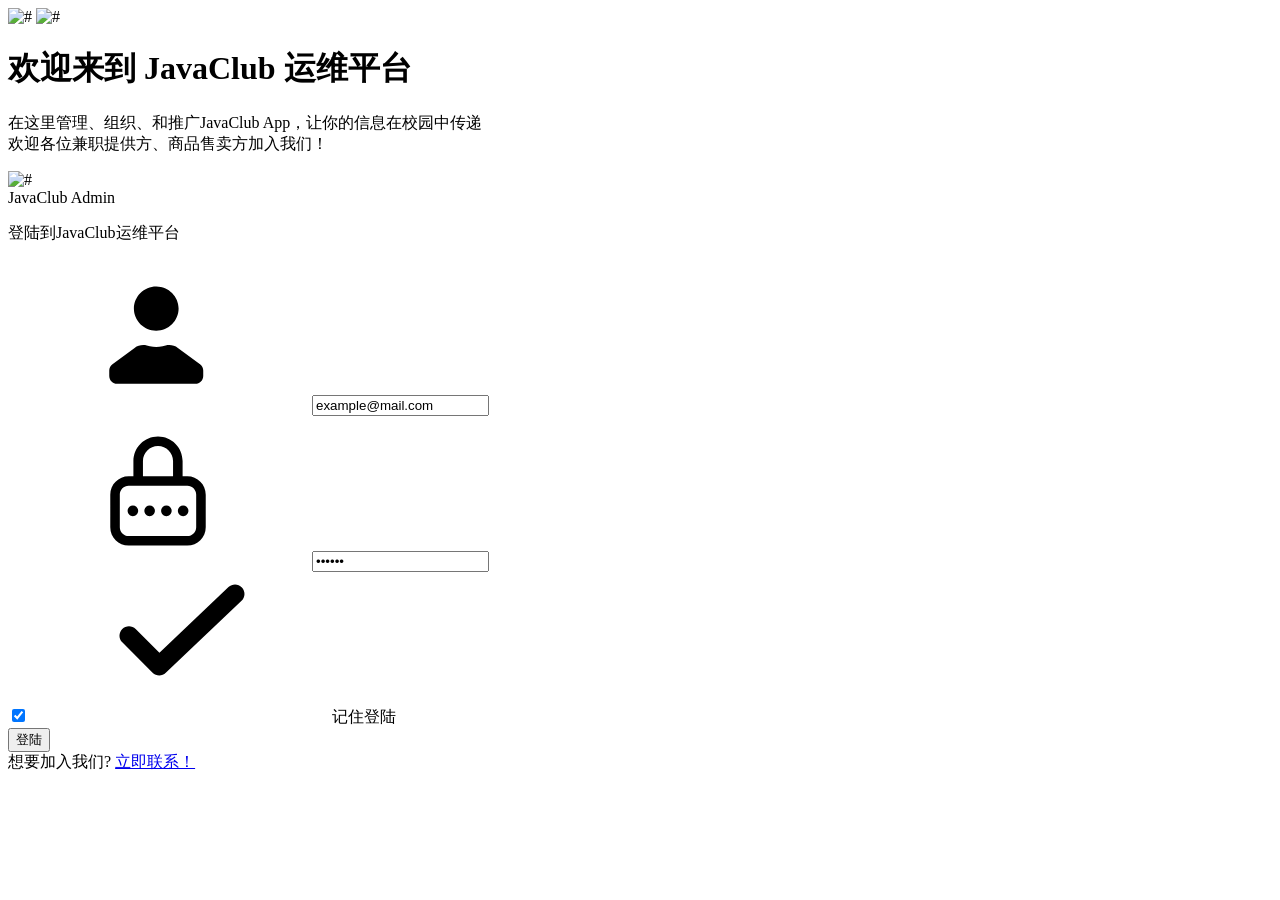
==== commit 8a2b7ddb: "完成登陆框架搭建" ====
--- a/src/main/resources/templates/login.html
+++ b/src/main/resources/templates/login.html
@@ -440,9 +440,9 @@
                     <img class="auth-bg-image-dark" src="img/content/auth-bg-dark.jpg" alt="#">
                 </div>
                 <div class="page-auth__left">
-                    <h1 class="page-auth__title">Welcome to <span class="text-theme">Arion</span></h1>
-                    <p class="page-auth__text">Duis aute irure dolor in reprehenderit in voluptate, qui in ea voluptate velit esse, quam
-                        <br>nihil molestiae consequatur, vel illum, obcaecati cupiditate nons.</p>
+                    <h1 class="page-auth__title">欢迎来到 <span class="text-theme">JavaClub</span> 运维平台</h1>
+                    <p class="page-auth__text">在这里管理、组织、和推广JavaClub App，让你的信息在校园中传递
+                        <br>欢迎各位兼职提供方、商品售卖方加入我们！</p>
                 </div>
                 <div class="page-auth__right">
                     <div class="auth-panel">
@@ -453,9 +453,9 @@
                                         <div class="auth-panel__logotype">
                                             <div class="auth-logo">
                                                 <img class="auth-logo__icon" src="img/content/logotype.svg" width="44" alt="#" />
-                                                <div class="auth-logo__text">arion</div>
+                                                <div class="auth-logo__text">JavaClub Admin</div>
                                             </div>
-                                            <p class="auth-panel__text">Please login to your account.</p>
+                                            <p class="auth-panel__text">登陆到JavaClub运维平台</p>
                                         </div>
                                         <div class="form-group">
                                             <div class="input-group input-group--prepend"><span class="input-group__prepend">
@@ -481,39 +481,20 @@
                                                             <input type="checkbox" checked><span class="checkbox__marker"><span class="checkbox__marker-icon">
                                     <svg class="icon-icon-checked">
                                       <use xlink:href="#icon-checked"></use>
-                                    </svg></span></span><span class="ml-2">Remember Me</span>
+                                    </svg></span></span><span class="ml-2">记住登陆</span>
                                                         </label>
                                                     </div>
                                                 </div>
                                             </div>
-                                            <div class="col-auto">
-                                                <div class="form-group"><a class="text-blue" href="auth-forgot-v3.html">Forgot Password?</a>
-                                                </div>
-                                            </div>
                                         </div>
                                         <div class="auth-panel__submit">
-                                            <button class="button button--primary button--block" type="button" onclick="javascript:location.href = 'index.html'"><span class="button__text">Login</span>
+                                            <button class="button button--primary button--block" type="button" onclick="javascript:location.href = 'index.html'"><span class="button__text">登陆</span>
                                             </button>
-                                        </div>
-                                        <div class="auth-panel__divider">OR</div>
-                                        <div class="auth-panel__social">
-                                            <a class="auth-panel__social-link" href="#">
-                                                <img src="img/content/s-facebook.svg" alt="#">
-                                            </a>
-                                            <a class="auth-panel__social-link" href="#">
-                                                <img src="img/content/s-twitter.svg" alt="#">
-                                            </a>
-                                            <a class="auth-panel__social-link" href="#">
-                                                <img src="img/content/s-google-plus.svg" alt="#">
-                                            </a>
-                                            <a class="auth-panel__social-link" href="#">
-                                                <img src="img/content/s-pinterest.svg" alt="#">
-                                            </a>
                                         </div>
                                     </div>
                                 </div>
                                 <div class="auth-panel__footer">
-                                    <div class="auth-panel__sign">Don't have an account? <a class="text-blue" href="auth-create-v3.html">Sign Up</a>
+                                    <div class="auth-panel__sign">想要加入我们? <a class="text-blue" href="auth-create-v3.html">立即联系！</a>
                                     </div>
                                 </div>
                             </div>
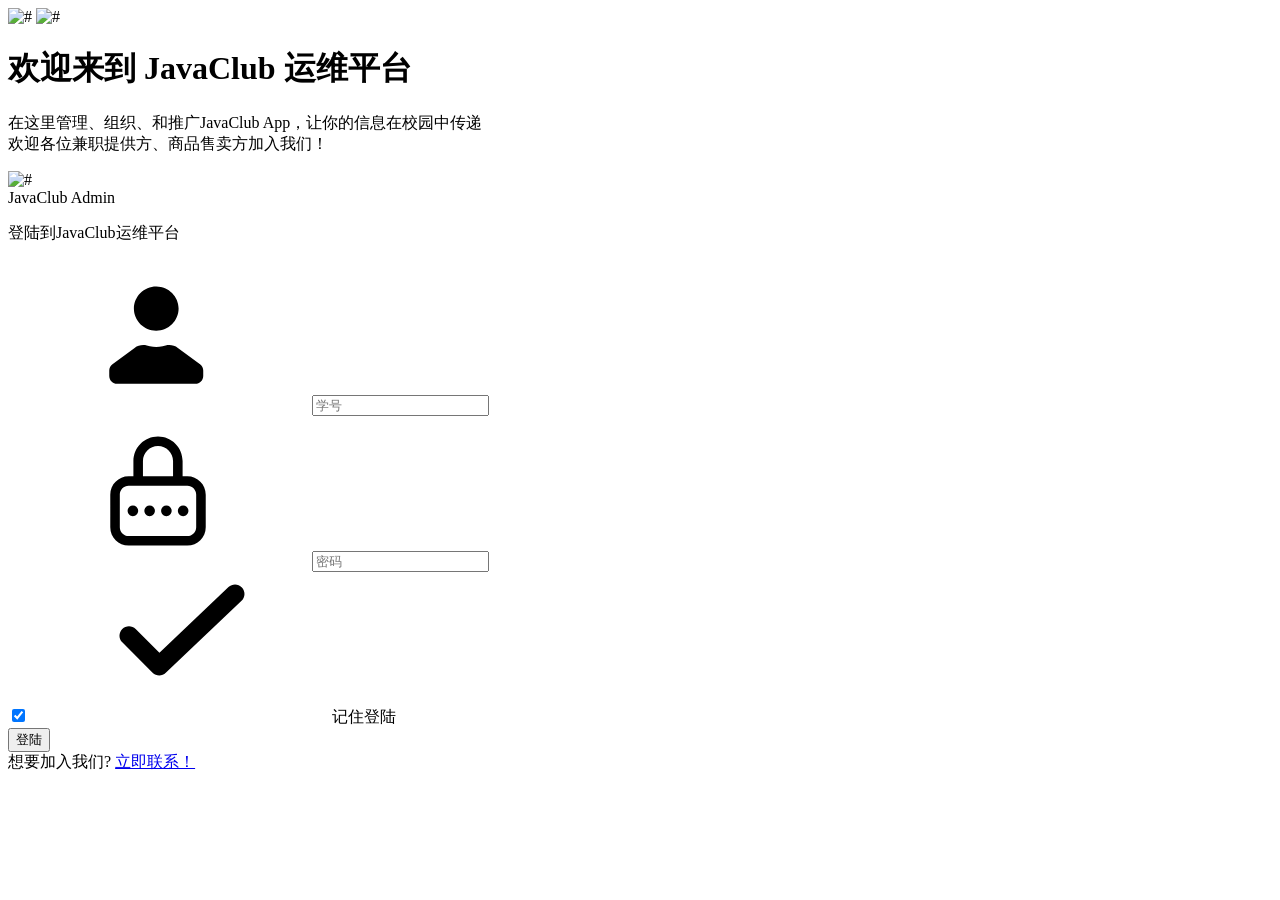
==== commit 6882081d: "添加权限认证和进入页面" ====
--- a/src/main/resources/templates/login.html
+++ b/src/main/resources/templates/login.html
@@ -43,6 +43,22 @@
     <meta name="msapplication-TileColor" content="#ffffff" />
     <meta name="msapplication-TileImage" content="/ms-icon-144x144.png" />
     <meta name="theme-color" content="#ffffff" />
+
+    <script>
+        function login() {
+            $.post( "/api/login", {
+                username: $("#username").val(),
+                password: $("#password").val(),
+                remember_me: $("#remember-me")[0].checked
+            }, function (data){
+                if(data.status !== 200){
+                    $("#tip").html(data.data)
+                }else {
+                    window.location = data.data
+                }
+            });
+        }
+    </script>
 </head>
 
 <body>
@@ -456,13 +472,14 @@
                                                 <div class="auth-logo__text">JavaClub Admin</div>
                                             </div>
                                             <p class="auth-panel__text">登陆到JavaClub运维平台</p>
+                                            <p class="auth-panel__text" style="color: red" id="tip"></p>
                                         </div>
                                         <div class="form-group">
                                             <div class="input-group input-group--prepend"><span class="input-group__prepend">
                             <svg class="icon-icon-user">
                               <use xlink:href="#icon-user"></use>
                             </svg></span>
-                                                <input class="input" type="email" value="example@mail.com" required>
+                                                <input class="input" id="username" type="email" placeholder="学号" required>
                                             </div>
                                         </div>
                                         <div class="form-group mb-4">
@@ -470,7 +487,7 @@
                             <svg class="icon-icon-password">
                               <use xlink:href="#icon-password"></use>
                             </svg></span>
-                                                <input class="input" type="password" value="123456" required>
+                                                <input class="input" id="password" type="password" placeholder="密码" required>
                                             </div>
                                         </div>
                                         <div class="row align-items-center">
@@ -478,7 +495,7 @@
                                                 <div class="form-group">
                                                     <div class="input-group input-group--prepend">
                                                         <label class="checkbox">
-                                                            <input type="checkbox" checked><span class="checkbox__marker"><span class="checkbox__marker-icon">
+                                                            <input id="remember-me" type="checkbox" checked="checked"><span class="checkbox__marker"><span class="checkbox__marker-icon">
                                     <svg class="icon-icon-checked">
                                       <use xlink:href="#icon-checked"></use>
                                     </svg></span></span><span class="ml-2">记住登陆</span>
@@ -488,7 +505,8 @@
                                             </div>
                                         </div>
                                         <div class="auth-panel__submit">
-                                            <button class="button button--primary button--block" type="button" onclick="javascript:location.href = 'index.html'"><span class="button__text">登陆</span>
+                                            <button class="button button--primary button--block" type="button" onclick="login()">
+                                                <span id="login_btn" class="button__text">登陆</span>
                                             </button>
                                         </div>
                                     </div>
@@ -536,5 +554,4 @@
     <script src="js/components.js"></script>
     <script src="js/common.js"></script>
 </body>
-
 </html>
